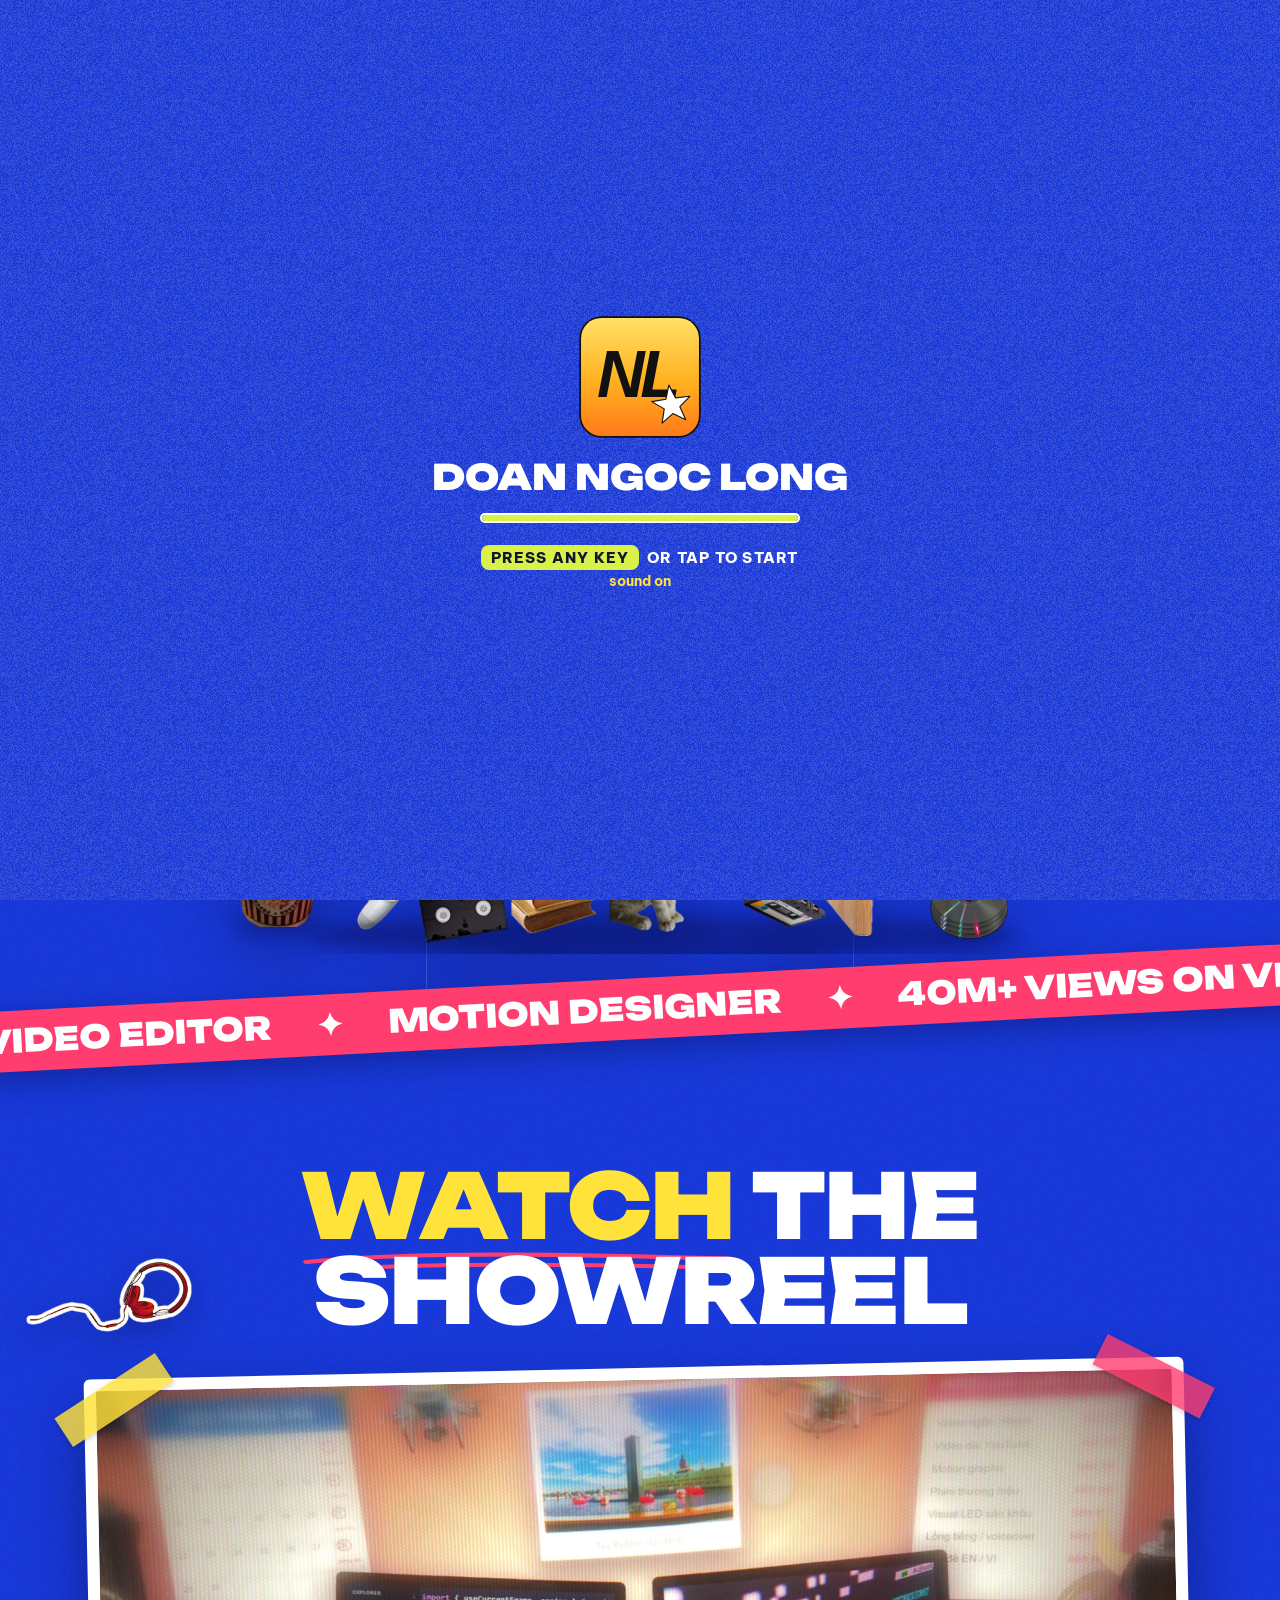
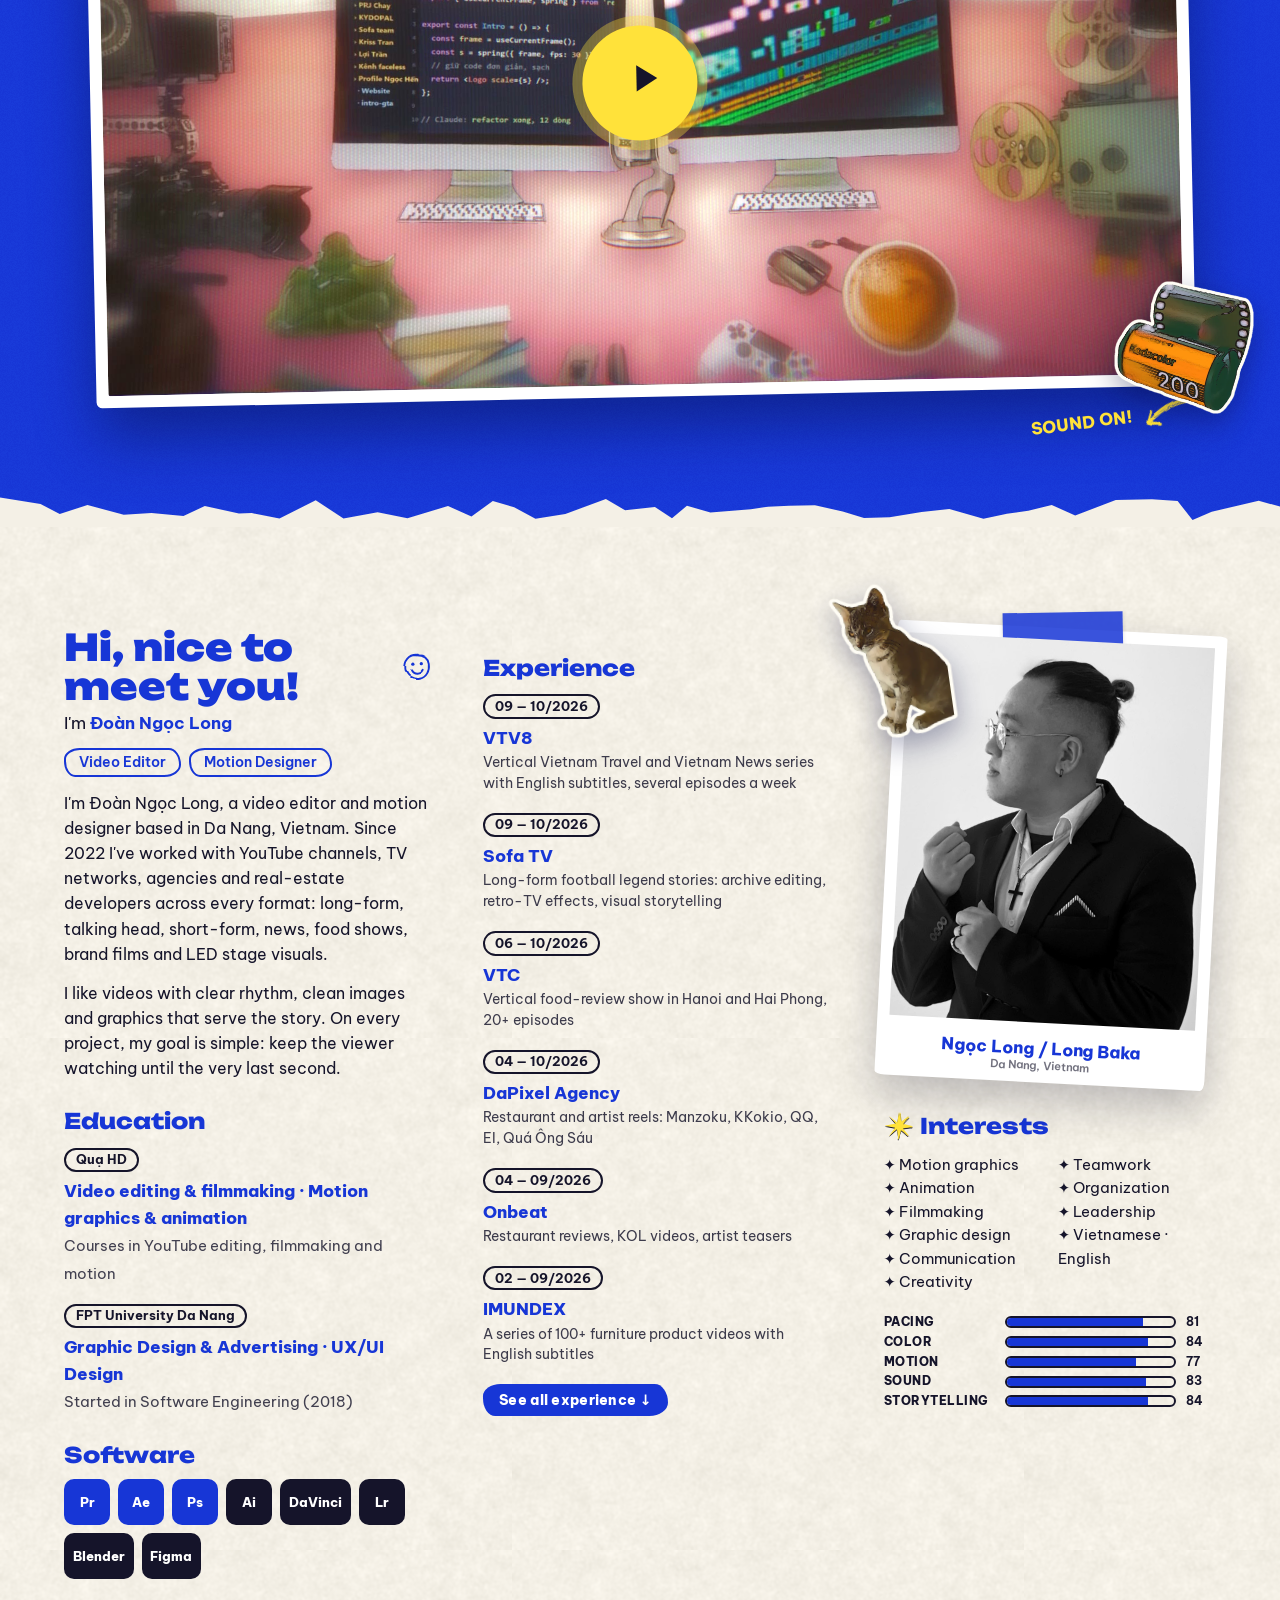
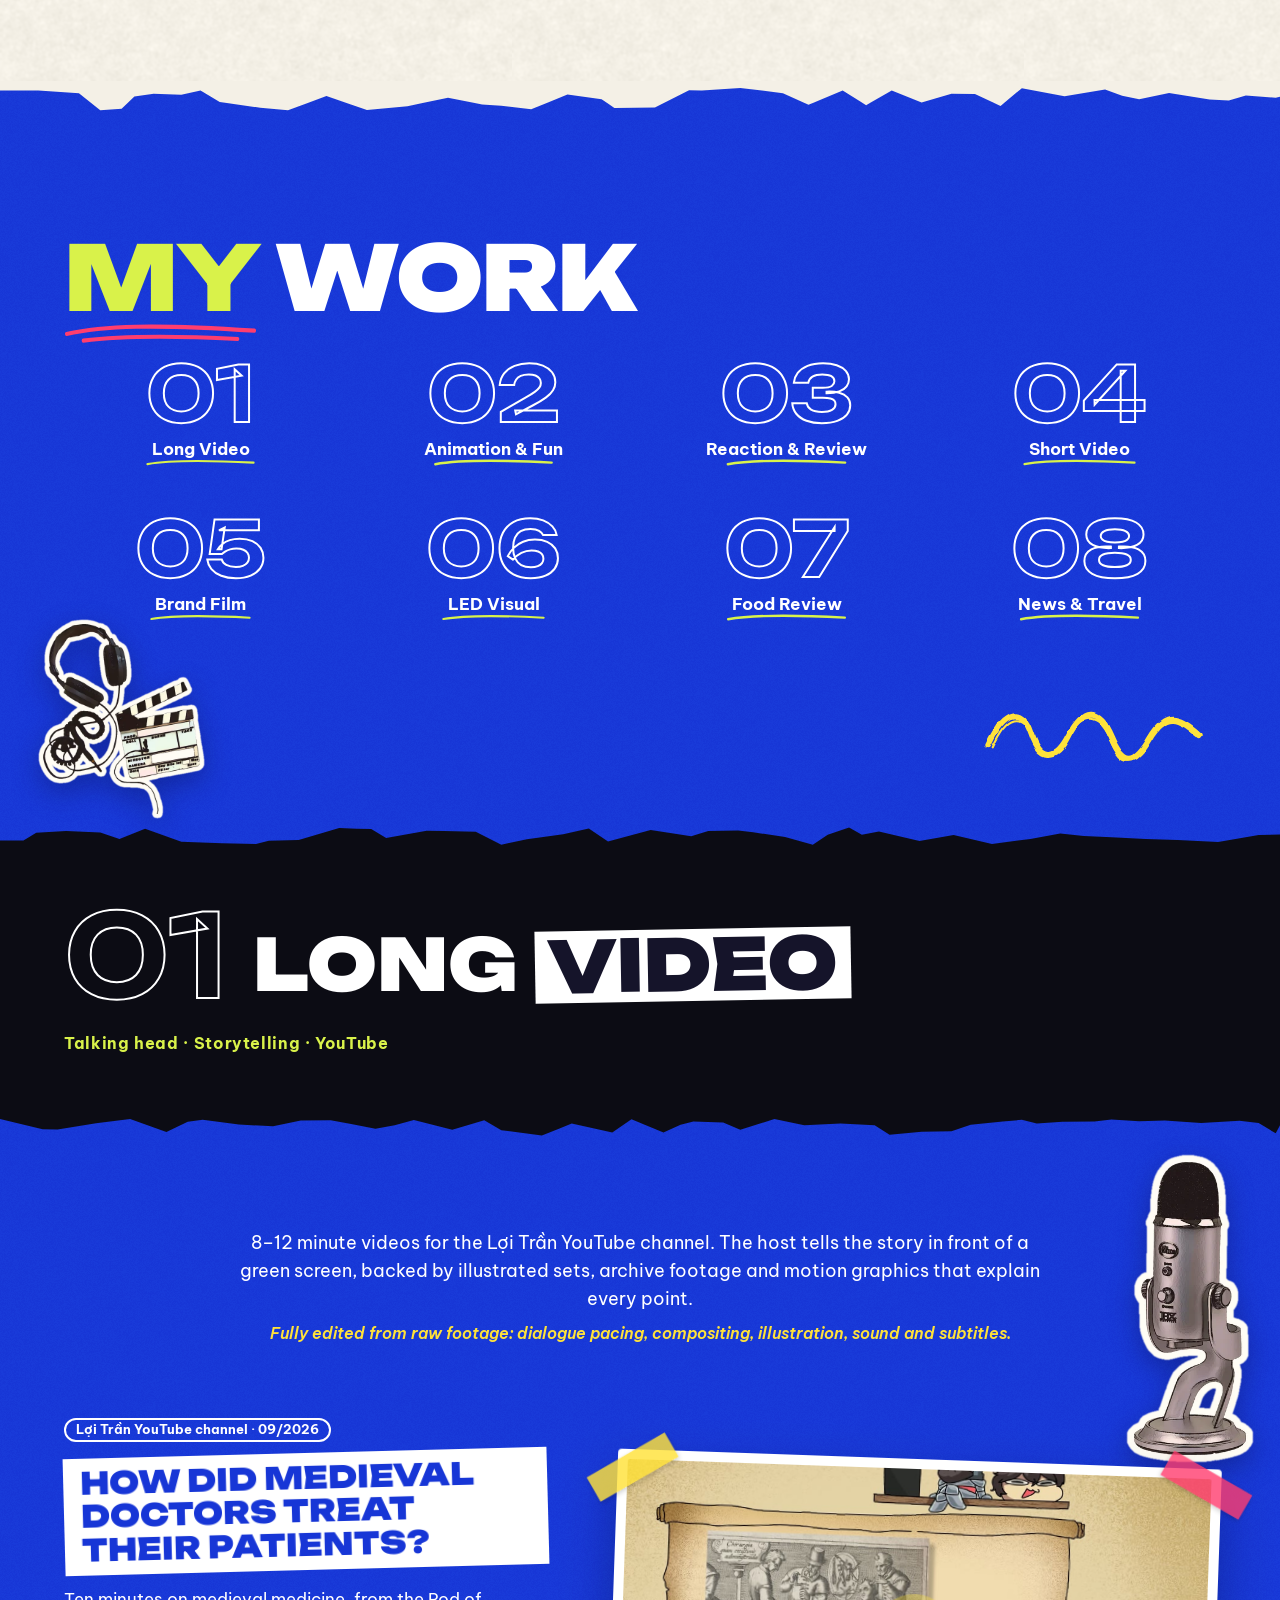
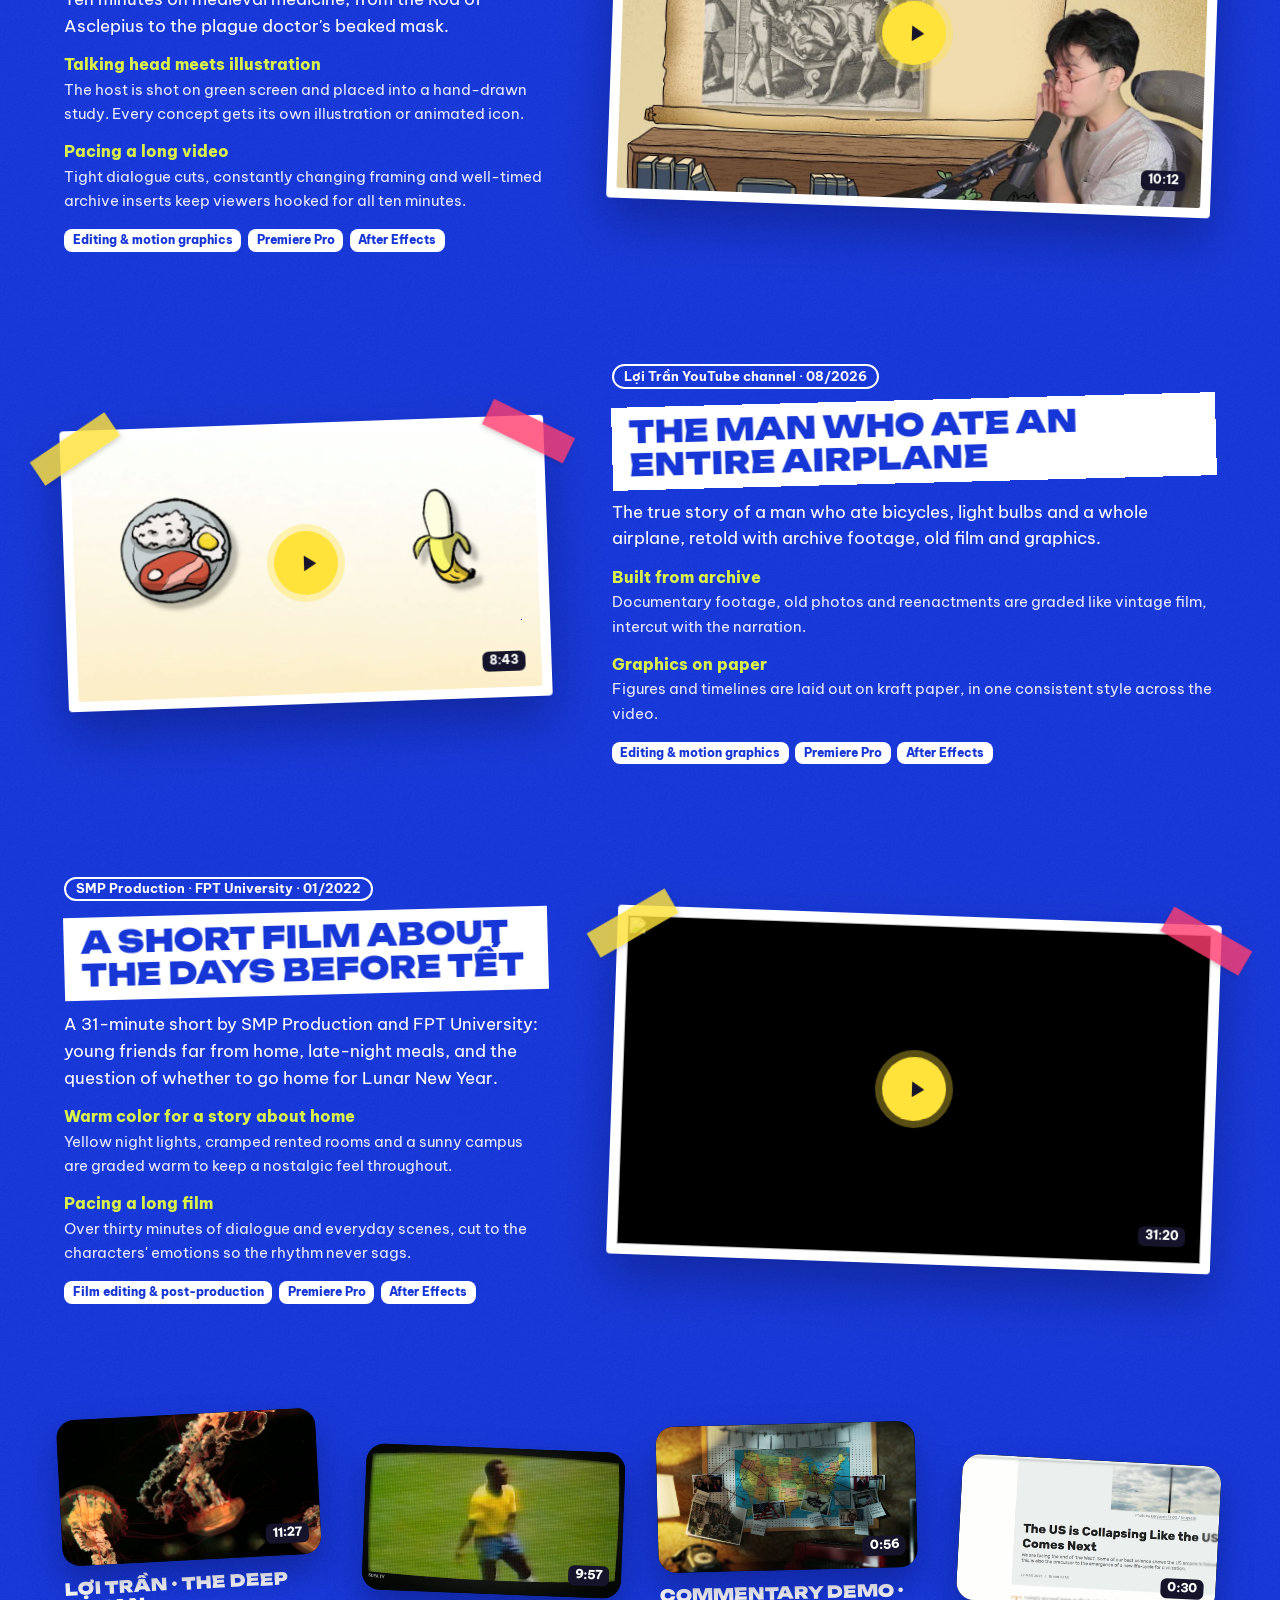
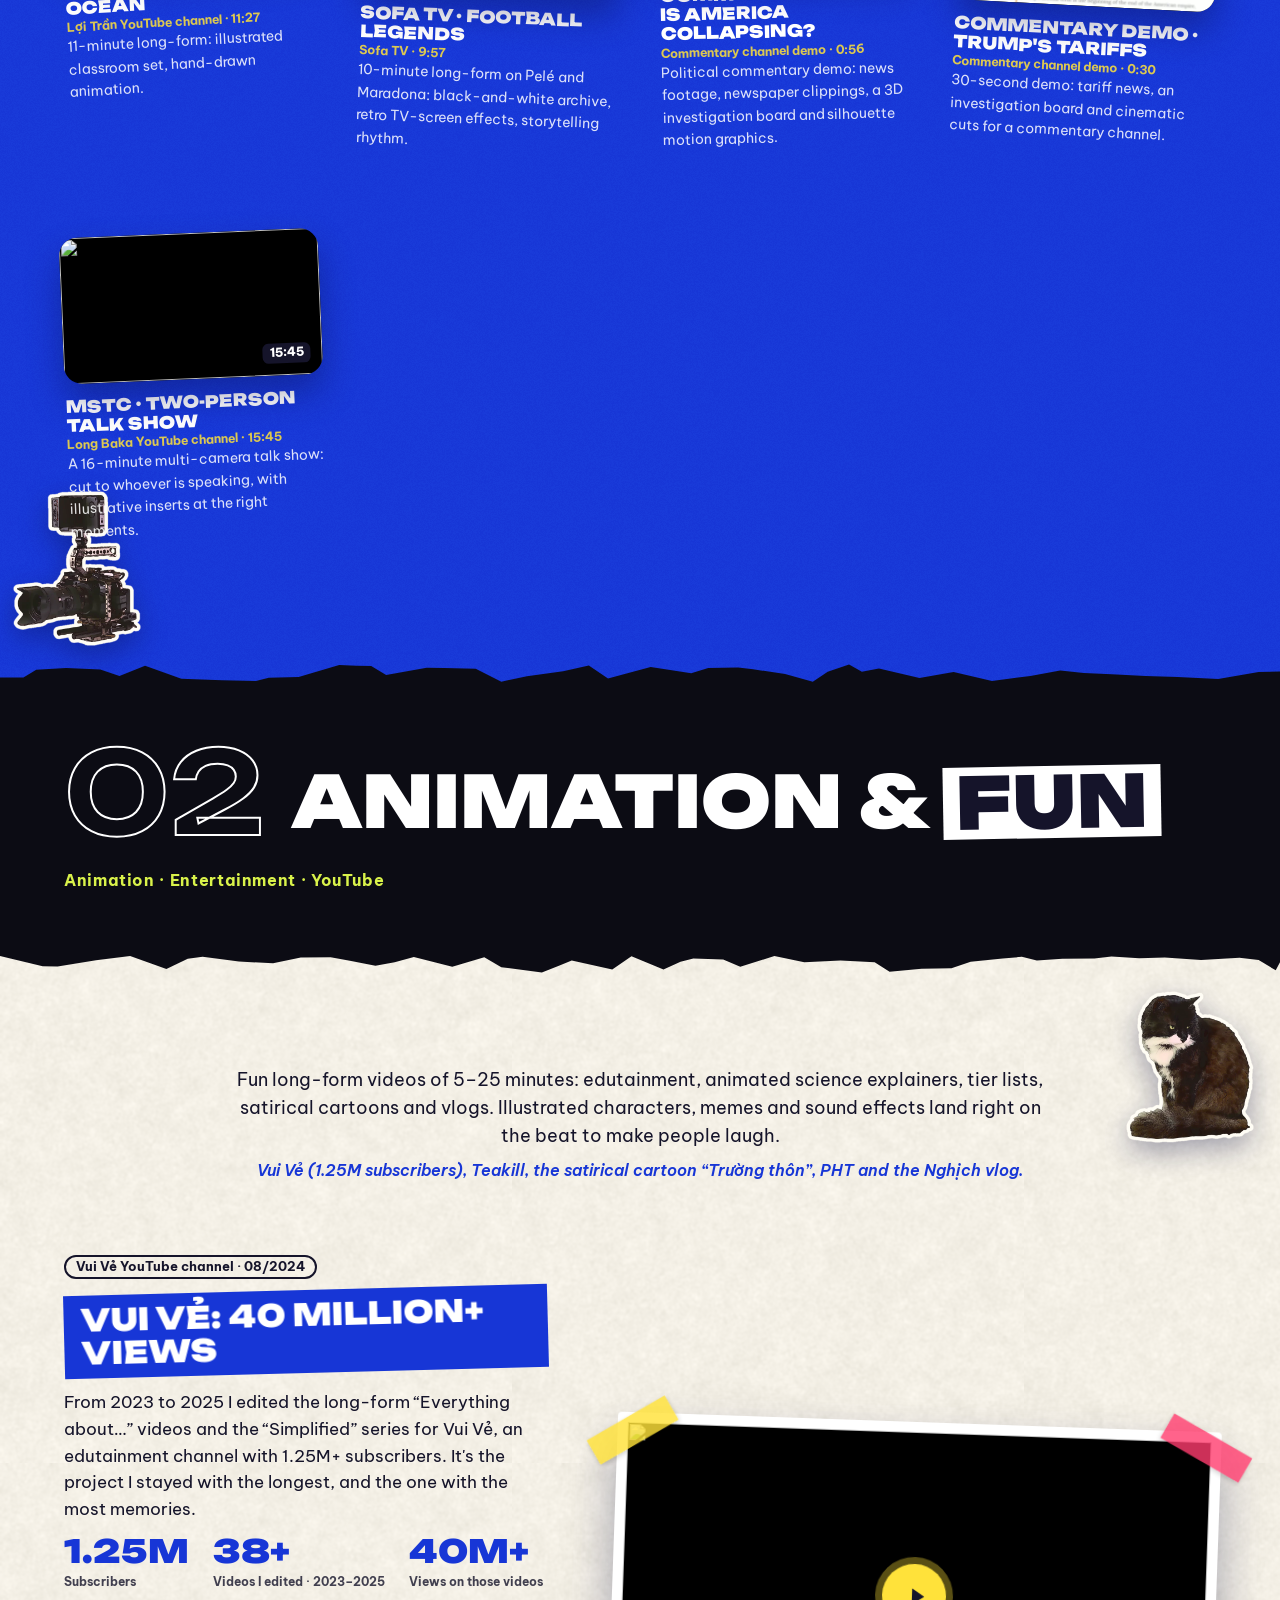
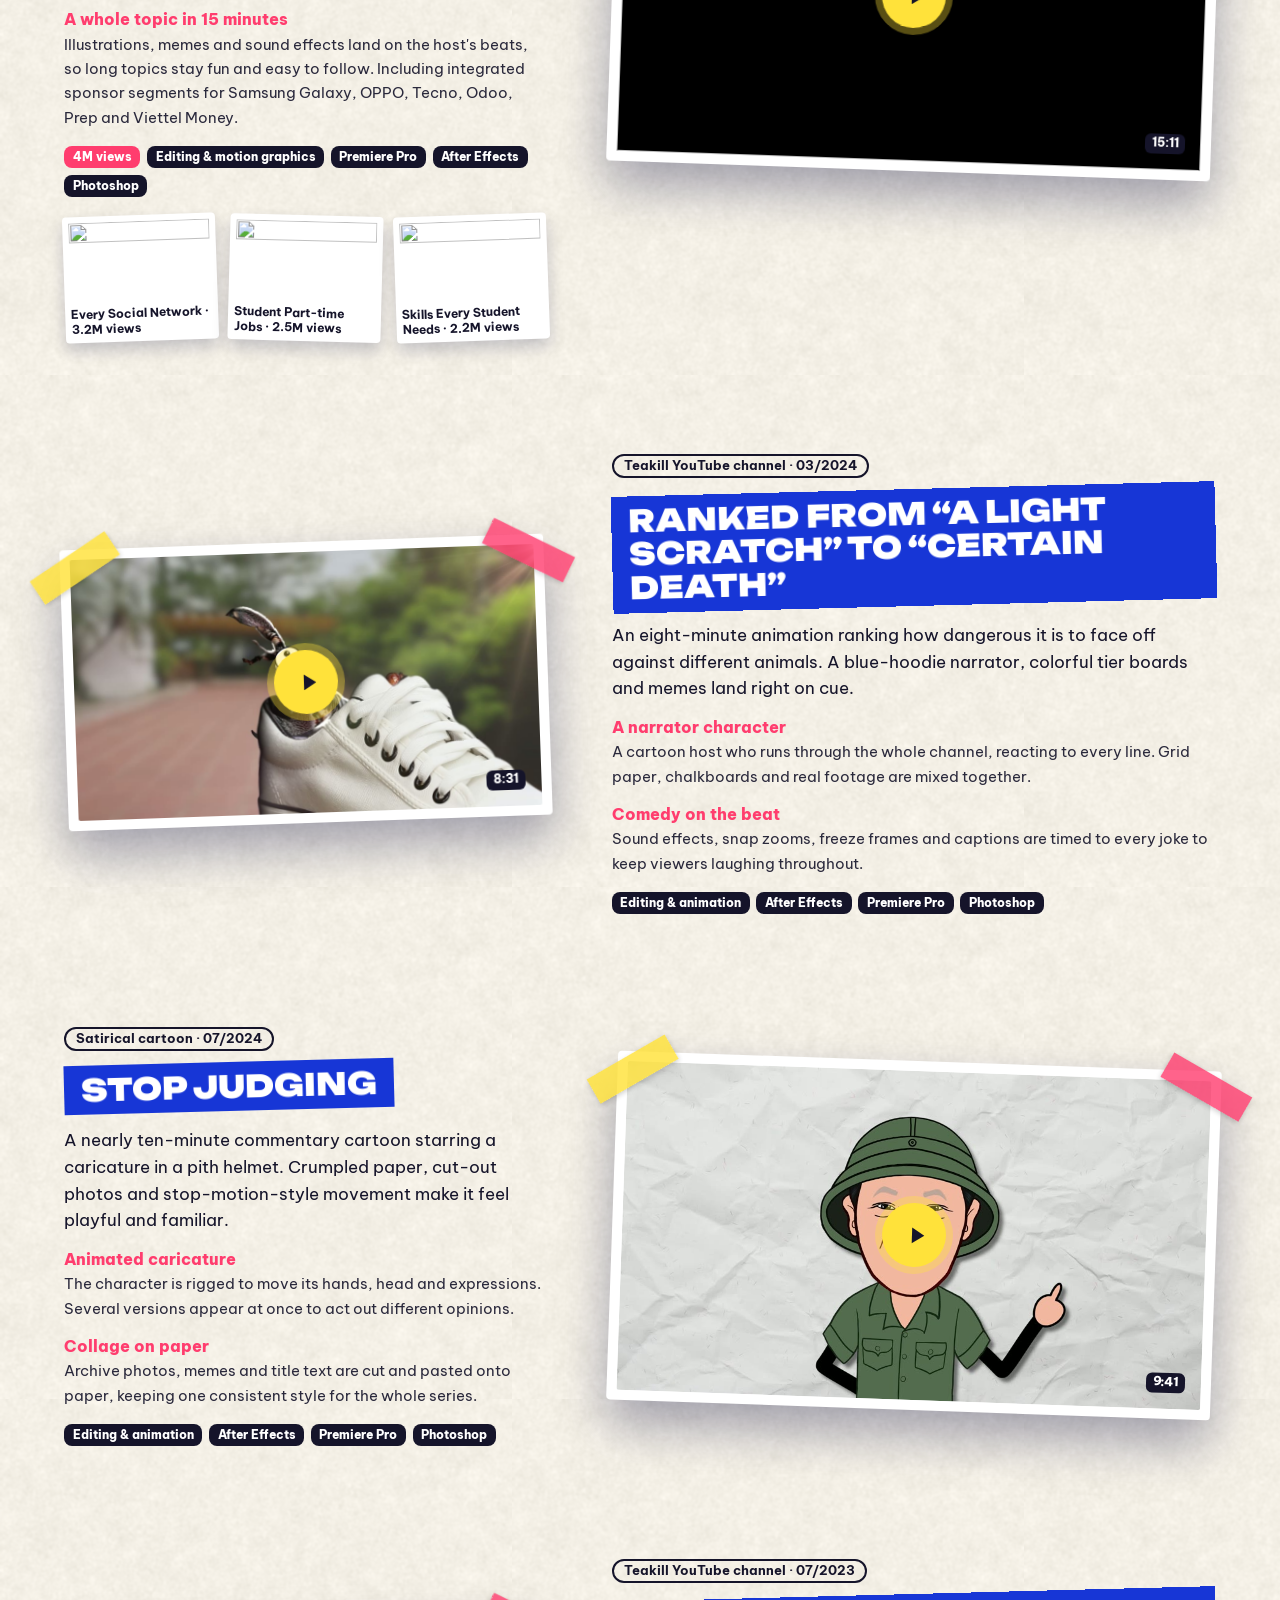
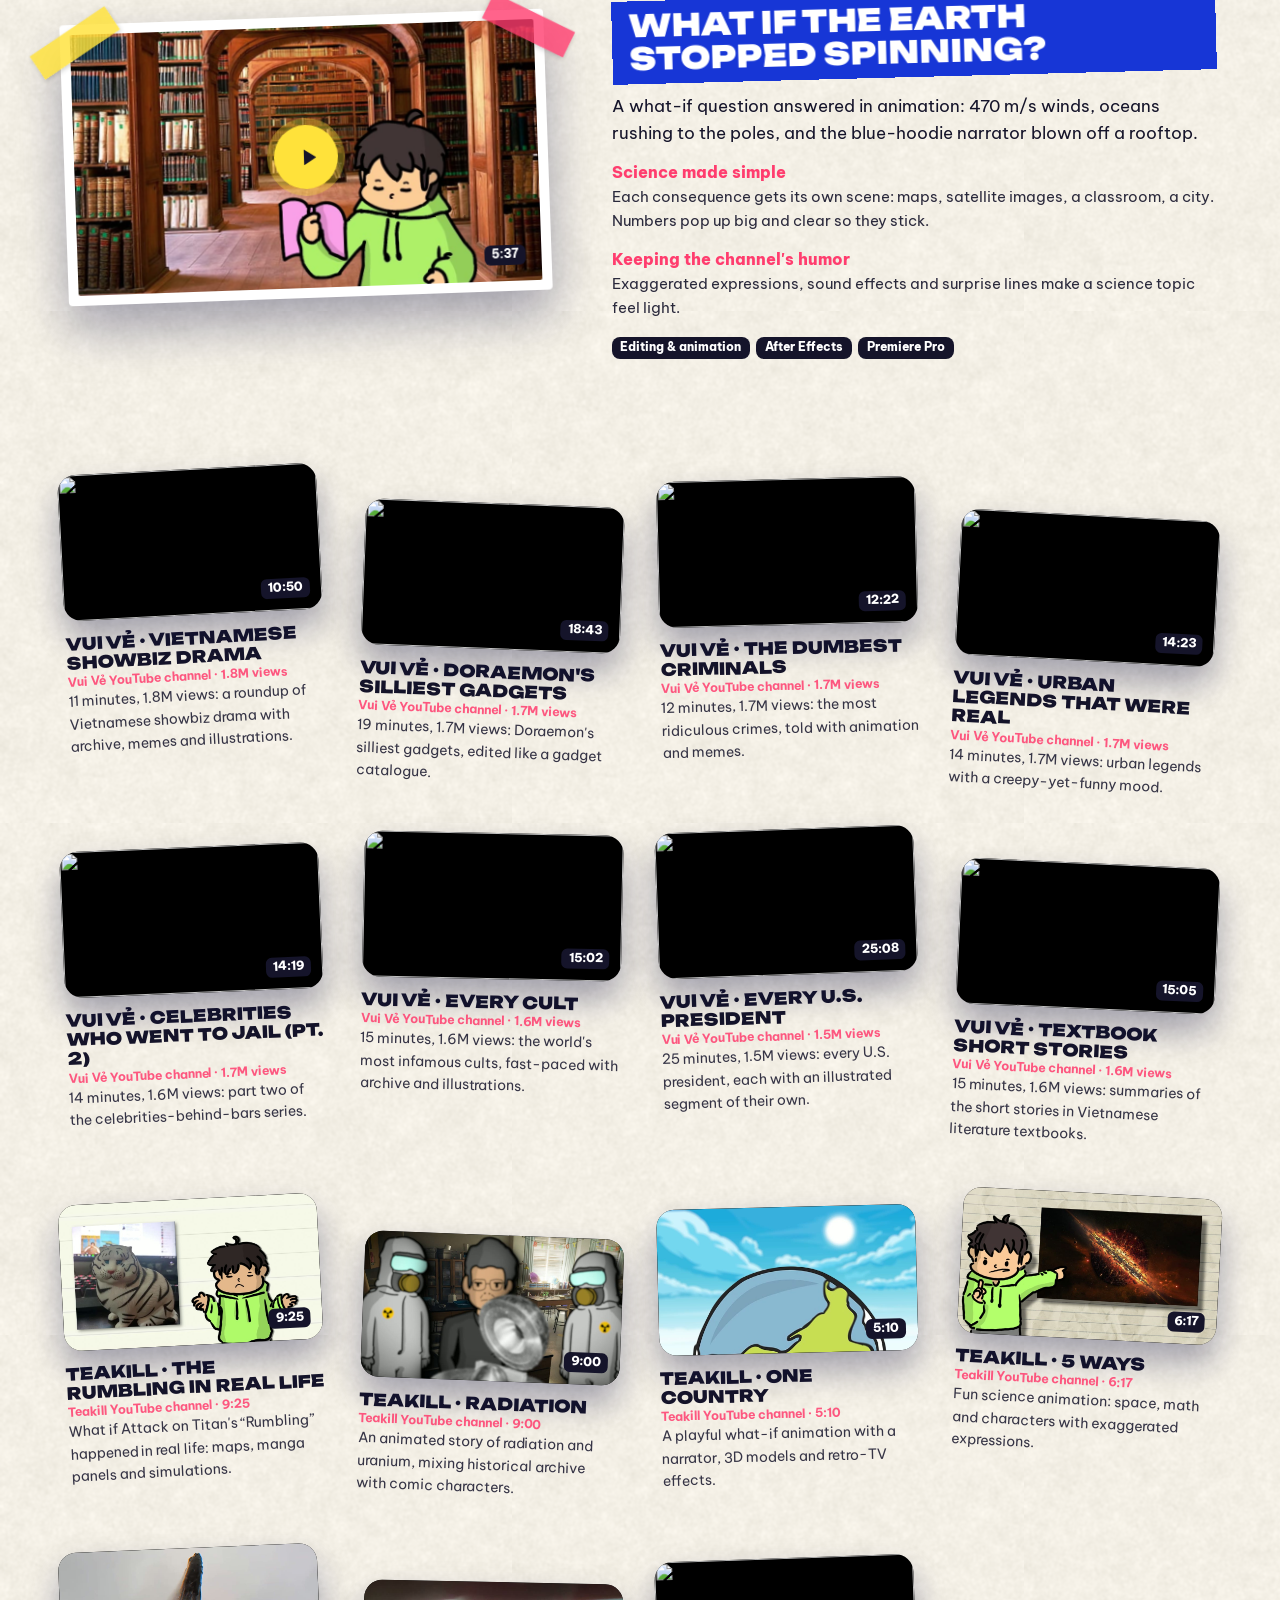
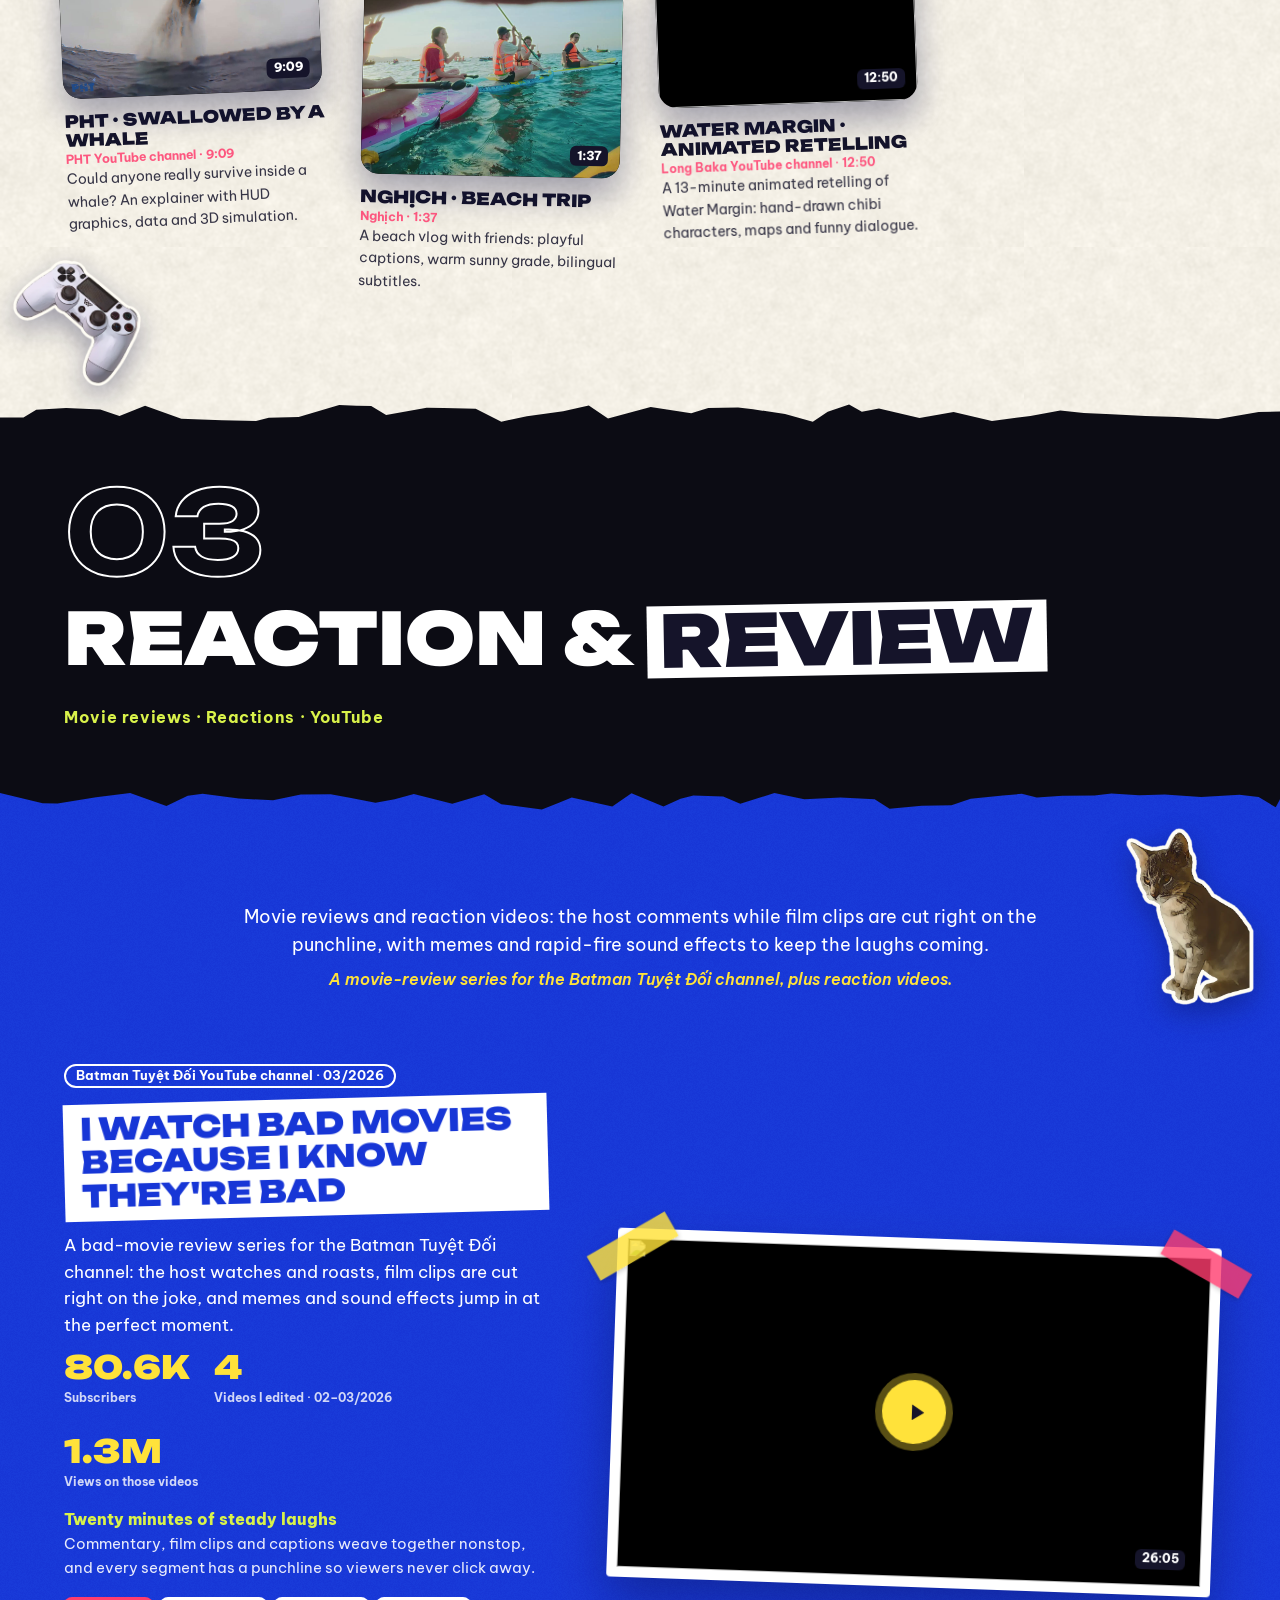
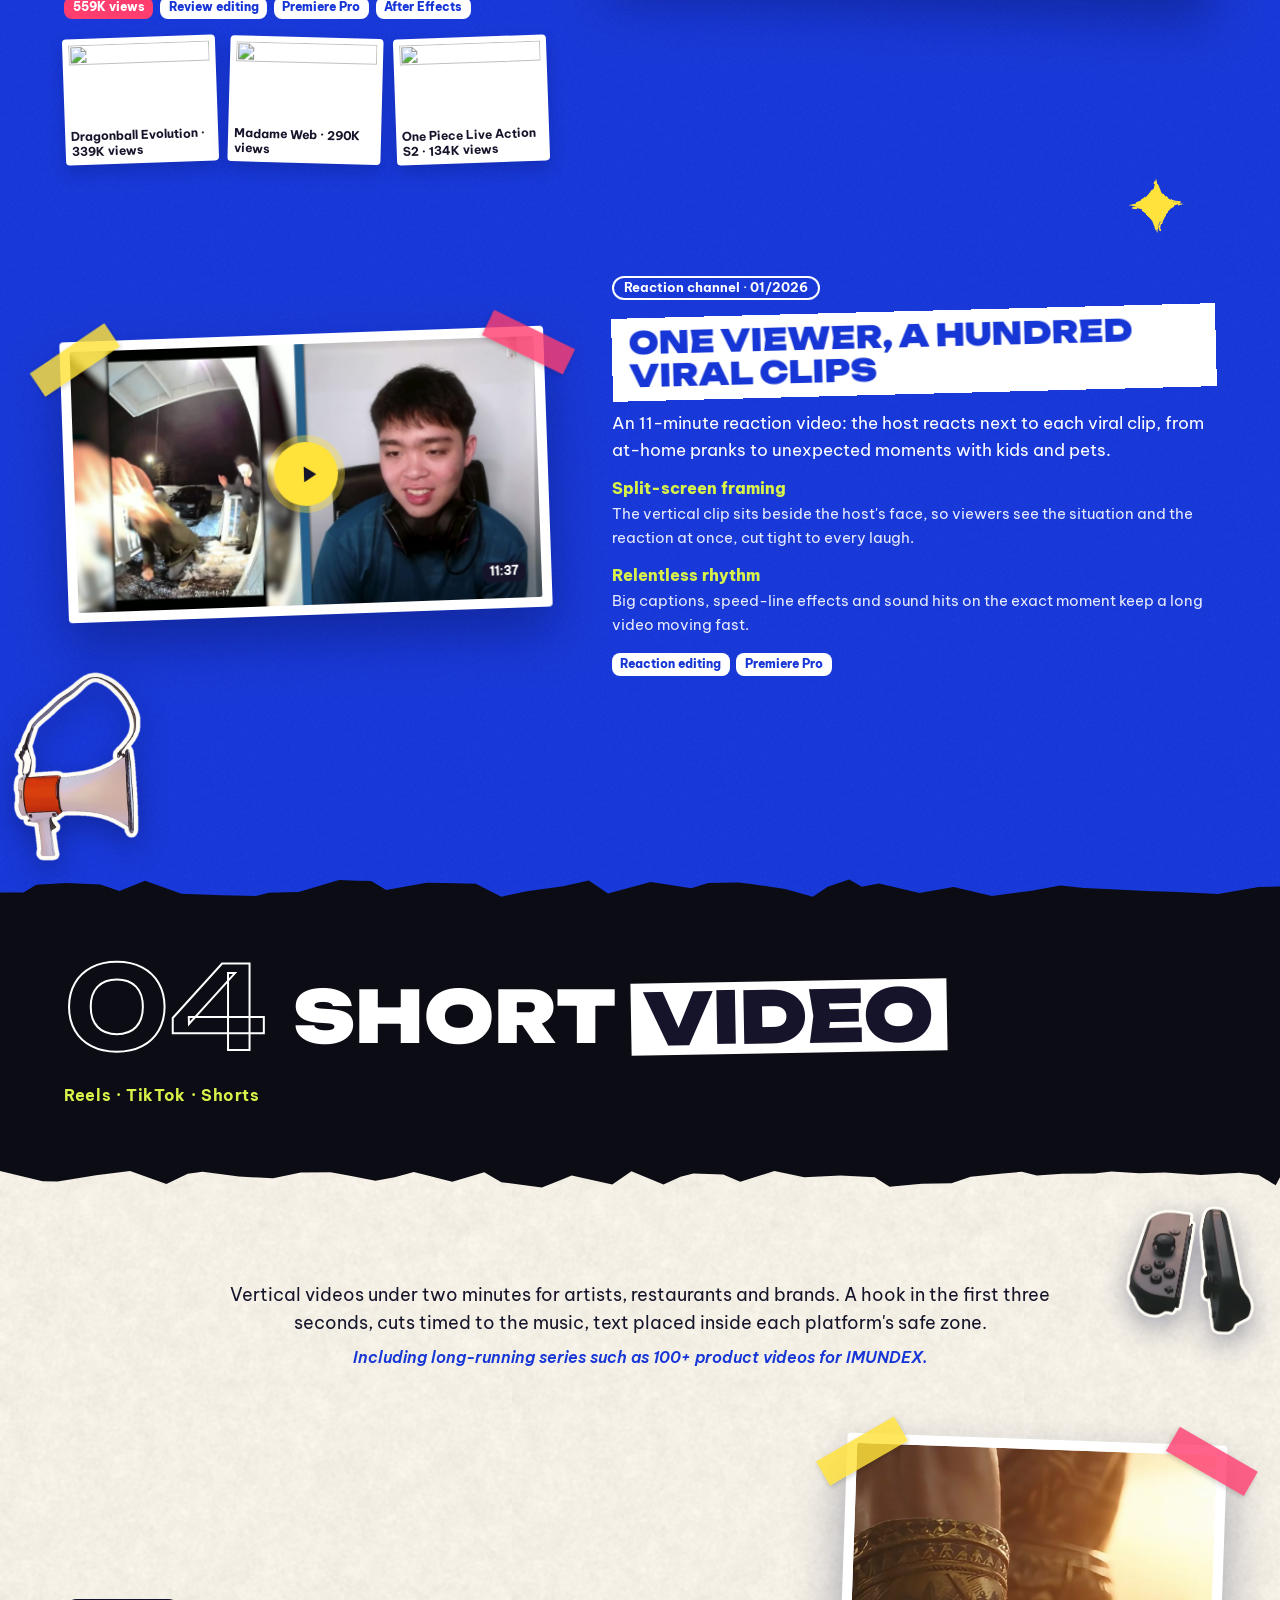
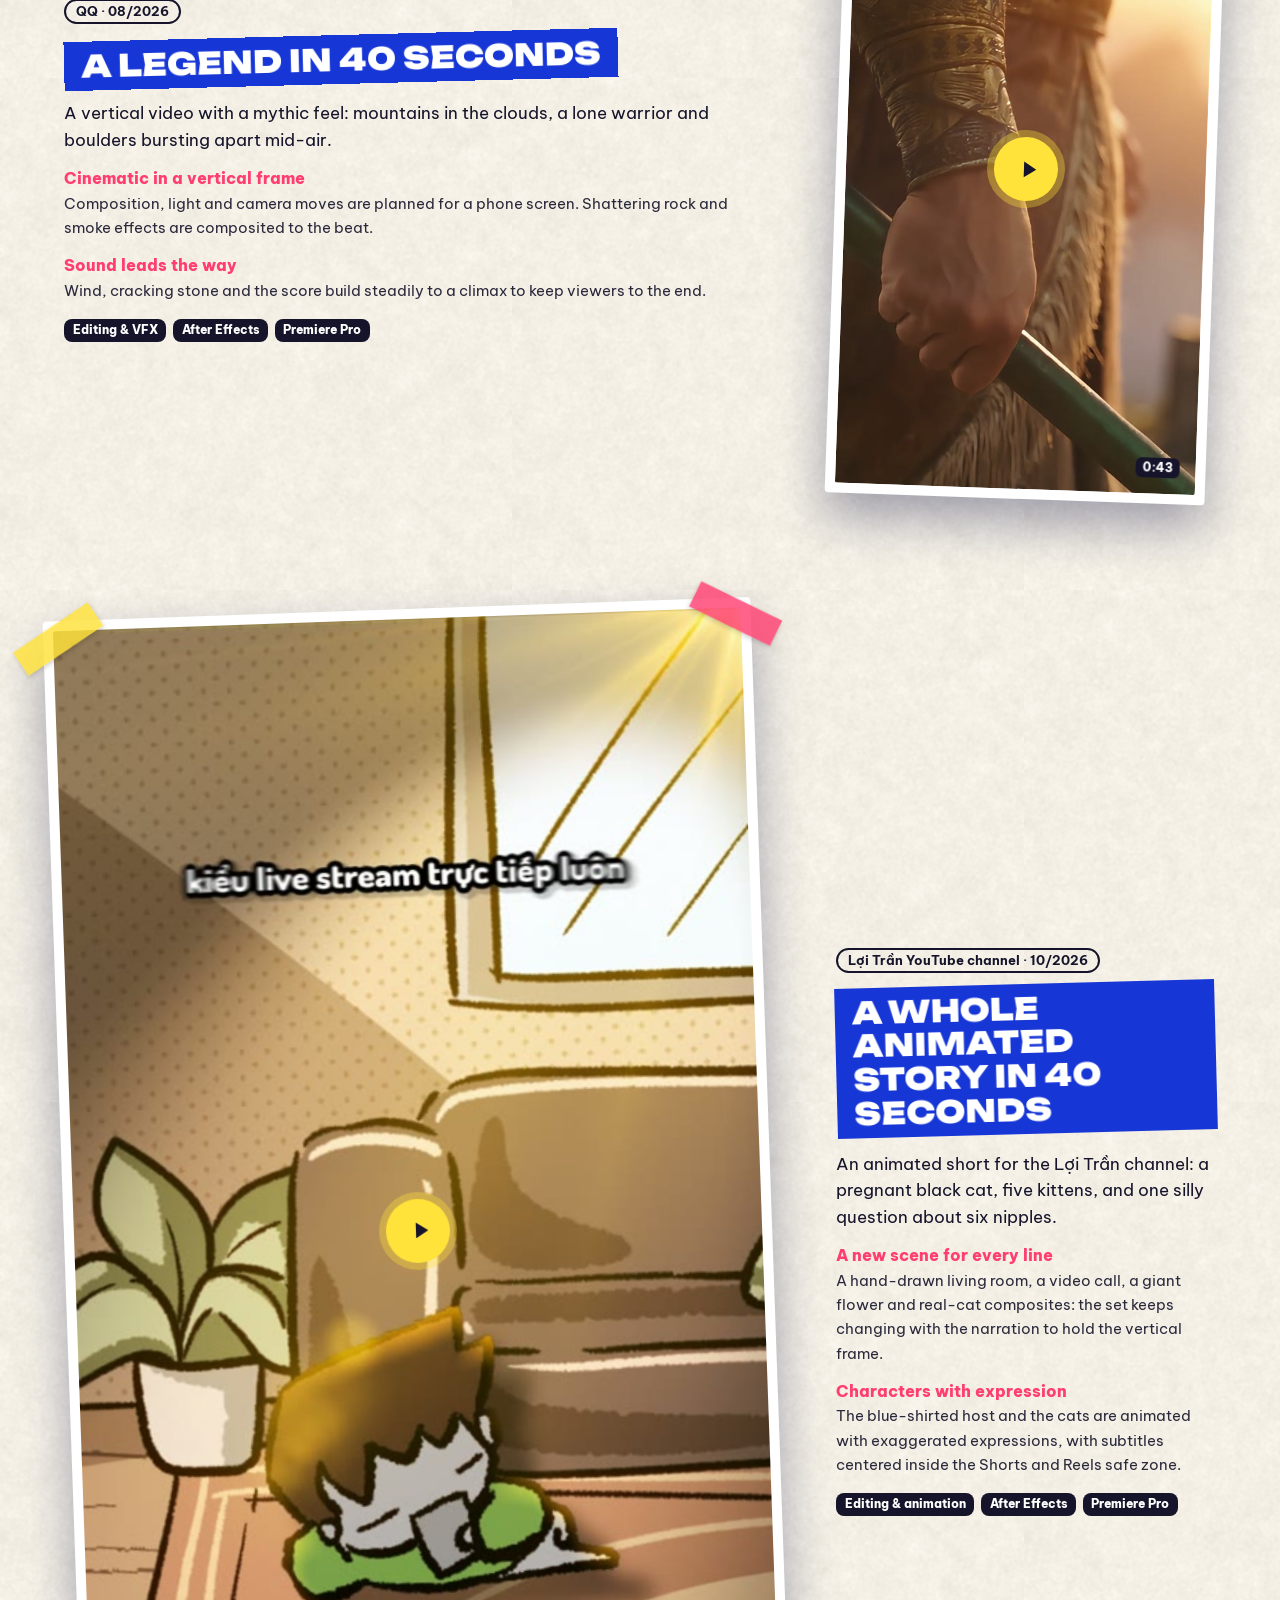
==== en/index.html @ 81f12ac7 "Thêm bản tiếng Anh /en/: intro kiểu GTA VI, bìa ảnh selfie ngồi sau bàn dựng, phong cách collage xan" ====
<!doctype html>
<html lang="en">
<head>
  <meta charset="utf-8">
  <meta name="viewport" content="width=device-width, initial-scale=1, viewport-fit=cover">
  <title>Doan Ngoc Long · Video Editor & Motion Designer</title>
  <meta name="description" content="Portfolio of Doan Ngoc Long, a video editor, motion designer and graphic designer in Da Nang, Vietnam. Long-form YouTube, animation, short-form, brand films and LED stage visuals.">
  <meta property="og:title" content="Doan Ngoc Long · Video Editor & Motion Designer">
  <meta property="og:description" content="Long-form, animation, short-form, brand films and LED stage visuals. 40M+ views on videos I edited.">
  <meta property="og:image" content="media/poster.jpg">
  <meta name="theme-color" content="#1736d6">
  <link rel="icon" href="data:image/svg+xml,%3Csvg xmlns='http://www.w3.org/2000/svg' viewBox='0 0 64 64'%3E%3Crect x='2' y='2' width='60' height='60' rx='12' fill='%23111'/%3E%3Crect x='4' y='4' width='56' height='56' rx='10' fill='%23ffb01f'/%3E%3Ctext x='30' y='43' font-family='Arial Black,Arial' font-weight='900' font-style='italic' font-size='30' fill='%23111' text-anchor='middle'%3ENL%3C/text%3E%3C/svg%3E">
  <link rel="preconnect" href="https://fonts.googleapis.com">
  <link rel="preconnect" href="https://fonts.gstatic.com" crossorigin>
  <link rel="stylesheet" href="https://fonts.googleapis.com/css2?family=Unbounded:wght@600;800;900&family=Be+Vietnam+Pro:wght@400;500;600;700;800&display=swap&subset=vietnamese">
  <link rel="stylesheet" href="css/gta.css?v=8">
</head>
<body>
  <svg width="0" height="0" style="position:absolute" aria-hidden="true">
    <defs>
      <linearGradient id="badgeFill" x1="0" y1="0" x2="0" y2="1"><stop offset="0" stop-color="#ffe066"/><stop offset=".55" stop-color="#ffb01f"/><stop offset="1" stop-color="#ff7a1a"/></linearGradient>
      <symbol id="badge" viewBox="0 0 300 300">
        <rect x="12" y="12" width="276" height="276" rx="50" fill="#111"/>
        <rect x="16" y="16" width="268" height="268" rx="46" fill="url(#badgeFill)"/>
        <text x="142" y="196" text-anchor="middle" font-family="Arial Black, Arial, sans-serif" font-weight="900" font-style="italic" font-size="150" letter-spacing="-10" fill="#111">NL</text>
        <path d="M0 -1 L.24 -.33 L.95 -.31 L.39 .13 L.59 .81 L0 .42 L-.59 .81 L-.39 .13 L-.95 -.31 L-.24 -.33Z" transform="translate(222 214) rotate(-8) scale(46)" fill="#fff" stroke="#111" stroke-width=".055" stroke-linejoin="round"/>
      </symbol>
      <!-- bộ lọc "vẽ tay": làm rung mép nét như bút dạ / giấy cắt tay -->
      <filter id="rough" x="-10%" y="-10%" width="120%" height="120%"><feTurbulence type="fractalNoise" baseFrequency=".045" numOctaves="2" seed="4"/><feDisplacementMap in="SourceGraphic" scale="6" xChannelSelector="R" yChannelSelector="G"/></filter>
      <filter id="grainy" x="0" y="0" width="100%" height="100%"><feTurbulence type="fractalNoise" baseFrequency=".85" numOctaves="2" seed="2" result="n"/><feColorMatrix in="n" type="matrix" values="0 0 0 0 0  0 0 0 0 0  0 0 0 0 0  2.4 0 0 0 -.55" result="m"/><feComposite in="SourceGraphic" in2="m" operator="in"/></filter>
      <filter id="rough-sm" x="-5%" y="-10%" width="110%" height="120%"><feTurbulence type="fractalNoise" baseFrequency=".06" numOctaves="2" seed="9"/><feDisplacementMap in="SourceGraphic" scale="3" xChannelSelector="R" yChannelSelector="G"/></filter>
      <!-- nét vẽ tay (doodle): mỗi nét đi 2 lần lệch nhau như vẽ bằng bút dạ -->
      <symbol id="d-burst" viewBox="-50 -50 100 100"><path d="M0-47 8-13 33-35 13-6 47 1 12 8 35 33 6 13-1 47-7 11-34 34-13 6-48-1-11-8-33-33-6-12Z" fill="currentColor"/><path d="M1-44 6-14 31-31 12-8 44 0 11 6 31 30 7 11 0 44" fill="none" stroke="currentColor" stroke-width="2.4" stroke-linejoin="round" transform="rotate(4)"/></symbol>
      <symbol id="d-star" viewBox="-50 -50 100 100"><path d="M0-46c5 25 19 41 46 46-26 5-41 19-46 46-5-27-20-41-46-46 27-5 41-21 46-46z" fill="currentColor"/><path d="M2-40c3 22 18 37 40 41-23 4-37 18-41 40-4-24-18-37-40-40 24-4 37-19 41-41z" fill="none" stroke="currentColor" stroke-width="2.5" stroke-linejoin="round" transform="rotate(-6)"/></symbol>
      <symbol id="d-crown" viewBox="0 0 120 72"><g fill="none" stroke="currentColor" stroke-linejoin="round" stroke-linecap="round"><path d="M7 60 18 15 39 45 57 6 77 43 99 13 111 59C80 63 40 64 7 60Z" stroke-width="5"/><path d="M10 57 20 19 40 47 59 10 75 47 97 17 108 63" stroke-width="2.2"/><path d="M14 67C46 70 80 69 110 66" stroke-width="3"/></g><circle cx="57" cy="4" r="4" fill="currentColor"/><circle cx="18" cy="12" r="3.4" fill="currentColor"/><circle cx="100" cy="10" r="3.4" fill="currentColor"/></symbol>
      <symbol id="d-squiggle" viewBox="0 0 200 60"><g fill="none" stroke="currentColor" stroke-linecap="round"><path d="M4 40C20 6 36 6 44 30s22 26 34 2 26-28 38 0 22 26 36 2 26-20 44-4" stroke-width="5.5"/><path d="M8 43C22 12 36 10 45 33s21 22 33 0 27-24 38 3 21 22 36-1 25-16 41-4" stroke-width="2"/></g></symbol>
      <symbol id="d-loop" viewBox="0 0 160 120"><g fill="none" stroke="currentColor" stroke-linecap="round"><path d="M6 100C40 98 60 70 52 46S20 24 30 50s50 44 80 24 44-60 44-70" stroke-width="4.5"/><path d="M10 104C44 100 63 72 55 48S24 28 34 52s48 40 78 20 42-56 43-66" stroke-width="1.8"/></g></symbol>
      <symbol id="d-arrow" viewBox="0 0 120 60"><g fill="none" stroke="currentColor" stroke-linecap="round" stroke-linejoin="round"><path d="M6 44C34 18 70 14 104 22M88 8l18 14-18 14" stroke-width="5"/><path d="M9 47C37 22 71 19 101 25M91 11l12 11-15 13" stroke-width="2"/></g></symbol>
      <symbol id="d-x" viewBox="-20 -20 40 40"><path d="M-14-14 14 14M14-14-14 14" stroke="currentColor" stroke-width="6" stroke-linecap="round"/><path d="M-12-16 16 11M15-11-11 16" stroke="currentColor" stroke-width="2" stroke-linecap="round"/></symbol>
      <symbol id="d-underline" viewBox="0 0 300 30"><path d="M4 18C60 8 140 6 296 14M30 26C90 20 170 20 270 24" fill="none" stroke="currentColor" stroke-width="5" stroke-linecap="round"/></symbol>
      <symbol id="d-circle" viewBox="0 0 200 100"><path d="M150 14C110 0 30 8 12 44s60 52 120 46 70-40 50-62-80-18-104-8" fill="none" stroke="currentColor" stroke-width="4" stroke-linecap="round"/></symbol>
      <symbol id="d-smile" viewBox="-30 -30 60 60"><path d="M2-26C-16-27-27-12-25 4S-8 28 6 25 27 8 25-6 12-26-4-25" fill="none" stroke="currentColor" stroke-width="4" stroke-linecap="round"/><circle cx="-9" cy="-6" r="3.5" fill="currentColor"/><circle cx="9" cy="-7" r="3.5" fill="currentColor"/><path d="M-13 7c5 10 19 10 25-1" fill="none" stroke="currentColor" stroke-width="4" stroke-linecap="round"/></symbol>
    </defs>
  </svg>

  <header class="top" id="top">
    <a class="top-logo" href="#home" aria-label="Home"><svg><use href="#badge"/></svg></a>
    <nav class="top-links" aria-label="Sections">
      <a href="#reel">Reel</a><a href="#about">About</a><a href="#index">Work</a><a href="#career">Career</a>
    </nav>
    <div class="top-right">
      <a class="lang" href="../" title="Phiên bản tiếng Việt">VI</a>
      <a class="pill lime small" href="#contact">Hire me</a>
    </div>
  </header>

  <main id="home">
    <!-- BÌA: sticker chân dung + PORT★FOLIO (kiểu bìa collage) -->
    <!-- BÌA: cảnh ghép "đầu to" sau bàn dựng, lưới mảnh, dải màu hạt, sticker bong bóng chữ -->
    <section class="cover blue">
      <span class="cross" style="left:33.33%;top:38%"></span><span class="cross" style="left:66.66%;top:38%"></span>
      <span class="cross" style="left:33.33%;top:72%"></span><span class="cross" style="left:66.66%;top:72%"></span>
      <svg class="swoosh sw1" viewBox="0 0 400 400" aria-hidden="true"><defs><linearGradient id="gMint" x1="0" y1="0" x2="1" y2="1"><stop offset="0" stop-color="#fff7c2"/><stop offset="1" stop-color="#9df0c4"/></linearGradient></defs><path d="M330-20C300 160 180 300-20 360" fill="none" stroke="url(#gMint)" stroke-width="46" stroke-linecap="round"/></svg>
      <svg class="swoosh sw2" viewBox="0 0 700 300" aria-hidden="true"><defs><linearGradient id="gHot" x1="0" y1="0" x2="1" y2="0"><stop offset="0" stop-color="#ff3d6e" stop-opacity="0"/><stop offset=".35" stop-color="#ff5d8f"/><stop offset="1" stop-color="#ff8a3d"/></linearGradient></defs><path d="M10 270C120 250 200 200 250 140S330 60 280 70 230 160 330 150 520 70 700 80" fill="none" stroke="url(#gHot)" stroke-width="54" stroke-linecap="round"/></svg>
      <div class="cover-head">
        <h1 class="mega" aria-label="Portfolio">Port<i class="burst"><svg><use href="#d-burst"/></svg></i>folio</h1>
        <p class="cover-sub">Doan Ngoc Long · video editor &amp; motion designer, Da Nang</p>
        <a class="cta" href="#index">See my work <span>↓</span></a>
        <i class="px" style="left:-22%;top:62%"></i><i class="px" style="left:-12%;top:78%;width:60px"></i><i class="px" style="left:48%;top:96%;width:110px"></i><i class="px" style="left:88%;top:84%;width:70px"></i>
      </div>
      <div class="cover-scene">
        <img class="scene" src="media/hero-scene.webp" alt="Doan Ngoc Long with a giant head at an editing desk: mic, laptop, cats, tapes and popcorn">
        <svg class="dd sweat" viewBox="0 0 40 60" aria-hidden="true"><path d="M20 4C14 22 6 32 6 42a14 14 0 0 0 28 0C34 32 26 22 20 4Z" fill="#bfe8ff" stroke="#15142a" stroke-width="3"/></svg>
      </div>
      <span class="bubble b1">Deadline<br>tonight?!</span>
      <span class="bubble b2 vert">One more<br>revision</span>
      <span class="bubble b3">Rendering… 99%</span>
      <span class="bubble b4">40M+ views!</span>
      <span class="bubble b5">No sleep<br>just cuts</span>
      <img class="sticker float f1" src="media/stickers/coffee.webp" alt="">
      <img class="sticker float f2" src="media/stickers/kodak.webp" alt="">
      <img class="sticker float f3" src="media/stickers/clapHP.webp" alt="">
      <img class="sticker float f9" src="media/stickers/coffee.webp" alt="">
    </section>

    <div class="ribbon r-pink" aria-hidden="true"><div class="ribbon-track" data-text="Video editor ✦ Motion designer ✦ 40M+ views on videos I edited ✦ Da Nang, Vietnam ✦"></div></div>

    <!-- SHOWREEL -->
    <section class="reel blue" id="reel">
      <h2 class="wide-h"><span class="hl">Watch</span> the showreel</h2>
      <div class="reel-frame">
        <span class="clip c-l"></span><span class="clip c-r"></span>
        <img src="media/poster.jpg" alt="">
        <button class="play-big" id="reelPlay" aria-label="Play showreel"><svg viewBox="0 0 24 24"><path d="M8 5v14l11-7z"/></svg></button>
        <span class="reel-note">sound on!<svg><use href="#d-arrow"/></svg></span>
      </div>
      <img class="sticker float f4" src="media/stickers/hpR.webp" alt="">
      <img class="sticker float f5" src="media/stickers/kodak.webp" alt="">
    </section>

    <!-- GIỚI THIỆU: tấm giấy -->
    <section class="paper torn" id="about">
      <div class="about-grid">
        <div class="about-col">
          <h2 class="hand-h">Hi, nice to meet you!<svg class="dd smile"><use href="#d-smile"/></svg></h2>
          <p class="hi">I'm <b>Đoàn Ngọc Long</b></p>
          <div class="tags ink"><span>Video Editor</span><span>Motion Designer</span></div>
          <div id="bio"></div>
          <h3 class="ink-h">Education</h3>
          <ul class="edu" id="edu"></ul>
          <h3 class="ink-h">Software</h3>
          <div class="soft" id="soft"></div>
        </div>
        <div class="about-col">
          <h3 class="ink-h">Experience</h3>
          <ol class="exp" id="exp"></ol>
          <button class="pill ink-pill small" id="expMore">See all experience ↓</button>
        </div>
        <div class="about-col photo-col">
          <figure class="polaroid">
            <span class="tape"></span>
            <img src="../assets/img/portrait.jpg" alt="Doan Ngoc Long">
            <figcaption>Ngọc Long / Long Baka<small>Da Nang, Vietnam</small></figcaption>
          </figure>
          <img class="sticker cat-sit" src="media/stickers/cat2.webp" alt="">
          <h3 class="ink-h"><svg class="dd burst-sm"><use href="#d-burst"/></svg>Interests</h3>
          <ul class="interests" id="interests"></ul>
          <div class="stats" id="stats"></div>
        </div>
      </div>
    </section>

    <!-- MỤC LỤC -->
    <section class="index blue" id="index">
      <h2 class="wide-h"><span class="hl lime">My</span> work</h2>
      <div class="index-grid" id="indexGrid"></div>
      <svg class="dd squiggle s2"><use href="#d-squiggle"/></svg>
      <img class="sticker float f6" src="media/stickers/clapHP.webp" alt="">
    </section>

    <div id="depts"></div>

    <!-- NGHỀ NGHIỆP -->
    <section class="career blue" id="career">
      <h2 class="wide-h">Career <span class="hl pink">log</span></h2>
      <div class="career-board" id="careerBoard"></div>
      <h3 class="wide-h small">Clients &amp; channels</h3>
      <div class="clients" id="clients"></div>
    </section>

    <div class="ribbon r-lime" aria-hidden="true"><div class="ribbon-track" data-text="Digital visuals for loud people ✦ Let's make something ✦"></div></div>

    <!-- LIÊN HỆ -->
    <section class="contact blue" id="contact">
      <svg class="contact-badge" aria-hidden="true"><use href="#badge"/></svg>
      <h2 class="mega small">Let's make<br><span>something</span></h2>
      <p>Available for freelance and full-time editing, motion and design work.</p>
      <div class="contact-links" id="contactLinks"></div>
      <img class="sticker float f7" src="media/stickers/cat.webp" alt="">
      <img class="sticker float f8" src="media/stickers/coffee.webp" alt="">
      <svg class="dd star st2"><use href="#d-star"/></svg>
      <svg class="dd loop l2"><use href="#d-loop"/></svg>
    </section>
  </main>

  <footer class="foot">
    <p>© 2026 Doan Ngoc Long · <a href="../">Tiếng Việt</a></p>
    <p class="fine">Intro inspired by Grand Theft Auto VI marketing art; a fan-made tribute, not affiliated with Rockstar Games. Stock objects from Pexels &amp; Pixabay.</p>
  </footer>

  <!-- TRÌNH PHÁT -->
  <div class="modal" id="modal" role="dialog" aria-modal="true" aria-labelledby="modalTitle" hidden>
    <div class="modal-inner">
      <button class="close-btn" id="modalClose" aria-label="Close">✕</button>
      <div class="modal-frame"><video id="modalVideo" controls playsinline preload="metadata"></video><iframe id="modalYt" title="YouTube player" allow="autoplay; encrypted-media; picture-in-picture; fullscreen" allowfullscreen></iframe></div>
      <div class="modal-info">
        <h3 id="modalTitle"></h3>
        <p id="modalMeta"></p>
        <a class="pill lime small" id="modalFull" href="#" target="_blank" rel="noopener" hidden>Watch the full version ↗</a>
      </div>
    </div>
  </div>

  <script src="js/data-en.js?v=8"></script>
  <script src="../js/excerpts.js"></script>
  <script src="js/intro.js?v=8"></script>
  <script src="js/site.js?v=8"></script>
</body>
</html>
---- en/css/gta.css ----
/* Doan Ngoc Long — English portfolio
   Collage / scrapbook (torn paper, white-outline stickers, hand-drawn doodles) on electric blue,
   wide black display type + loud ribbons, with a GTA VI-style intro. */
:root {
  --blue: #1736d6;
  --blue-deep: #0d1f8c;
  --ink: #15142a;
  --paper: #f4f0e6;
  --lime: #d9f24a;
  --yellow: #ffe23a;
  --pink: #ff3d6e;
  --peach: #ffb38a;
  --lilac: #b8a8ff;
  --wide: "Unbounded", "Arial Black", sans-serif;
  --body: "Be Vietnam Pro", "Segoe UI", system-ui, sans-serif;
  --hand: "Caveat", "Comic Sans MS", cursive;
  --tear-top: none; --tear-bot: none;   /* site.js vẽ mép giấy xé */
}
* { box-sizing: border-box; }
[hidden] { display: none !important; }
html { scroll-behavior: smooth; scroll-padding-top: 70px; }
body { margin: 0; background: var(--blue); color: #fff; font: 400 17px/1.6 var(--body); -webkit-font-smoothing: antialiased; overflow-x: hidden; }
img, video { display: block; max-width: 100%; }
a { color: inherit; }
button { font: inherit; color: inherit; cursor: pointer; }
:focus-visible { outline: 3px solid var(--yellow); outline-offset: 3px; }

/* ---------- nền xanh có vân hạt / tấm giấy ---------- */
.blue { position: relative; background: var(--blue); }
.blue::after { content: ""; position: absolute; inset: 0; background: url("../media/tex/grain.png"); opacity: .55; pointer-events: none; mix-blend-mode: overlay; }
.paper { position: relative; background: var(--paper) url("../media/tex/paper.png"); color: var(--ink); z-index: 2; }
.torn::before, .torn::after { content: ""; position: absolute; left: 0; right: 0; height: 34px; background: var(--tear-top) center / 100% 100% no-repeat; z-index: 3; pointer-events: none; }
.torn::before { top: -33px; }
.torn::after { bottom: -33px; background-image: var(--tear-bot); }

/* ---------- chữ ---------- */
.mega { margin: 0; font: 900 clamp(4rem, 13vw, 12rem)/.84 var(--wide); text-transform: uppercase; letter-spacing: -.02em; }
.mega span { display: block; white-space: nowrap; }
.mega.small { font-size: clamp(2.6rem, 8vw, 6.5rem); }
.wide-h { position: relative; z-index: 2; margin: 0 0 2.2rem; font: 900 clamp(2.4rem, 7vw, 5.6rem)/.95 var(--wide); text-transform: uppercase; letter-spacing: -.02em; }
.wide-h.small { font-size: clamp(1.6rem, 4vw, 2.8rem); margin-top: 4rem; }
.hl { color: var(--yellow); } .hl.lime { color: var(--lime); } .hl.pink { color: var(--pink); }
.hand-h { margin: 0 0 .3rem; font: 900 clamp(1.7rem, 3vw, 2.3rem)/1.05 var(--wide); color: var(--blue); display: flex; align-items: center; gap: .4rem; }
.ink-h { margin: 1.8rem 0 .7rem; font: 800 1.35rem/1.1 var(--wide); color: var(--blue); display: flex; align-items: center; gap: .4rem; }

/* ---------- pill / tag ---------- */
.pill { display: inline-flex; align-items: center; gap: .4em; padding: .8em 1.5em; border-radius: 999px; border: 0; text-decoration: none; font: 800 1rem/1 var(--body); letter-spacing: .02em; transition: transform .2s; }
.pill:hover { transform: translateY(-2px) rotate(-1.5deg); }
.pill.small { padding: .6em 1.15em; font-size: .9rem; }
.pill.lime { background: var(--lime); color: var(--ink); }
.pill.pink { background: var(--pink); color: #fff; }
.pill.white { background: #fff; color: var(--blue); }
.pill.ink-pill { background: var(--blue); color: #fff; }
.tags { display: flex; flex-wrap: wrap; gap: .5rem; }
.tags span { padding: .35em .9em; border: 2px solid currentColor; border-radius: 999px; font: 600 .9rem/1 var(--body); }
.tags.ink span { color: var(--blue); }

/* ---------- doodle + sticker ---------- */
.dd { position: absolute; pointer-events: none; z-index: 1; }
.sticker { position: absolute; filter: drop-shadow(0 10px 14px rgba(5, 10, 60, .35)); z-index: 2; pointer-events: none; }
.float { width: clamp(100px, 13vw, 210px); animation: bob 6s ease-in-out infinite; }
.float:nth-of-type(odd) { animation-duration: 7.5s; animation-delay: -2s; }
@keyframes bob { 0%, 100% { transform: translateY(0) rotate(var(--r, -8deg)); } 50% { transform: translateY(-14px) rotate(calc(var(--r, -8deg) + 5deg)); } }

/* ---------- chất "vẽ tay": mép nét rung, khung bo méo, gạch chân bút dạ ---------- */
.dd, .burst svg, .reel-note svg { filter: url(#rough); }
/* chữ giữ nét sạch cho dễ đọc; chỉ hình vẽ mới rung */
.tags span, .pill, .lang, .exp time, .edu time, .note time, .f-client, .clients span, .soft span, .f-tools span, .stat i, .boot-bar, .boot-press kbd {
  border-radius: 60px 46px 64px 42px / 42px 64px 46px 60px; }
.soft span, .f-tools span { border-radius: 14px 6px 12px 5px / 6px 13px 5px 14px; }
.card .frame { border-radius: 26px 12px 30px 14px / 14px 28px 12px 24px; }
.poster, .reel-frame, .polaroid, .note, .gallery button, .modal-frame { border-radius: 3px 8px 4px 10px / 9px 3px 10px 4px; }
.wide-h .hl { background: url("data:image/svg+xml,%3Csvg xmlns='http://www.w3.org/2000/svg' viewBox='0 0 300 30' preserveAspectRatio='none'%3E%3Cpath d='M4 18C60 8 140 6 296 14M30 26C90 20 170 20 270 24' fill='none' stroke='%23ff3d6e' stroke-width='5' stroke-linecap='round'/%3E%3C/svg%3E") 0 100% / 100% .28em no-repeat; padding-bottom: .12em; }
.wide-h .hl.pink { background-image: url("data:image/svg+xml,%3Csvg xmlns='http://www.w3.org/2000/svg' viewBox='0 0 300 30' preserveAspectRatio='none'%3E%3Cpath d='M4 18C60 8 140 6 296 14M30 26C90 20 170 20 270 24' fill='none' stroke='%23ffe23a' stroke-width='5' stroke-linecap='round'/%3E%3C/svg%3E"); }

/* ---------- top bar ---------- */
.top { position: fixed; inset: 0 0 auto; z-index: 60; height: 64px; display: flex; align-items: center; gap: 1.5rem; padding: 0 clamp(14px, 3vw, 36px); transition: background .3s; }
.top.solid { background: rgba(13, 31, 140, .86); backdrop-filter: blur(10px); }
.top-logo svg { width: 40px; height: 40px; transition: transform .3s; }
.top-logo:hover svg { transform: rotate(-10deg) scale(1.08); }
.top-links { display: flex; gap: 1.4rem; margin-right: auto; font: 800 .95rem/1 var(--body); }
.top-links a { text-decoration: none; opacity: .9; }
.top-links a:hover { color: var(--lime); }
.top-right { display: flex; align-items: center; gap: .7rem; }
.lang { font: 800 .85rem/1 var(--body); text-decoration: none; border: 2px solid #fff; border-radius: 8px; padding: .35em .5em; }

/* ---------- bìa ---------- */
/* lưới mảnh chia 3 cột + dấu cộng ở giao điểm, giữa là cảnh ghép "đầu to" */
.cover { --ln: rgba(255, 255, 255, .16); min-height: 100svh; overflow: hidden; display: flex; flex-direction: column; align-items: center; text-align: center; padding: 96px 16px 50px;
  background-image:
    linear-gradient(90deg, transparent calc(33.33% - .5px), var(--ln) 0 calc(33.33% + .5px), transparent 0),
    linear-gradient(90deg, transparent calc(66.66% - .5px), var(--ln) 0 calc(66.66% + .5px), transparent 0),
    linear-gradient(transparent calc(38% - .5px), var(--ln) 0 calc(38% + .5px), transparent 0),
    linear-gradient(transparent calc(72% - .5px), var(--ln) 0 calc(72% + .5px), transparent 0); }
.cross { position: absolute; width: 18px; height: 18px; margin: -9px 0 0 -9px; z-index: 1; }
.cross::before, .cross::after { content: ""; position: absolute; background: rgba(255, 255, 255, .55); }
.cross::before { left: 8px; top: 0; width: 2px; height: 100%; } .cross::after { top: 8px; left: 0; height: 2px; width: 100%; }
.swoosh { position: absolute; z-index: 1; pointer-events: none; filter: url(#grainy); }
.sw1 { width: clamp(180px, 24vw, 380px); left: -2%; top: 40px; }
.sw2 { width: clamp(300px, 44vw, 720px); right: -4%; top: 30%; }
.cover-head { position: relative; z-index: 4; }
.cover .mega { font-size: clamp(3rem, 9.5vw, 8.4rem); line-height: .92; white-space: nowrap; text-shadow: 0 10px 30px rgba(5, 10, 60, .35); }
.cover-sub { margin: .7rem 0 1.3rem; font: 600 clamp(1rem, 1.6vw, 1.25rem)/1.4 var(--body); opacity: .85; }
.cta { display: inline-flex; align-items: center; gap: 1.1rem; padding: .45rem .45rem .45rem 1.7rem; border: 2px solid var(--lime); border-radius: 999px; background: rgba(10, 16, 80, .55);
  color: #fff; text-decoration: none; font: 800 .95rem/1 var(--body); text-transform: uppercase; letter-spacing: .03em; transition: transform .2s; }
.cta span { display: grid; place-items: center; width: 44px; height: 44px; border-radius: 50%; background: var(--lime); color: var(--ink); font-size: 1.2rem; animation: nudge 1.6s ease-in-out infinite; }
.cta:hover { transform: translateY(-2px); }
@keyframes nudge { 50% { transform: translateY(4px); } }
.px { position: absolute; width: 40px; height: 22px; background: rgba(255, 255, 255, .09); pointer-events: none; }
.cover-scene { position: relative; z-index: 3; width: min(1120px, 100%, calc(68svh * 1.376)); margin-top: clamp(14px, 3vh, 40px); }
.scene { width: 100%; height: auto; filter: drop-shadow(0 30px 36px rgba(5, 10, 60, .35)); }
.sweat { width: 2.6%; left: 41%; top: 13%; z-index: 4; animation: drip 2.4s ease-in infinite; }
@keyframes drip { 0% { transform: translateY(0); opacity: 0; } 15% { opacity: 1; } 80% { opacity: 1; } 100% { transform: translateY(26px); opacity: 0; } }
/* sticker bong bóng chữ */
.bubble { position: absolute; z-index: 5; padding: .5em .75em .45em; background: #fff; color: var(--ink); border: 3px solid var(--ink); border-radius: 14px 10px 16px 9px;
  font: 900 clamp(.72rem, 1.15vw, 1.05rem)/1.05 var(--wide); text-transform: uppercase; text-align: left;
  box-shadow: 0 0 0 5px #fff, 0 12px 20px rgba(5, 10, 60, .4); transform: rotate(var(--r, -4deg)); animation: bob 6s ease-in-out infinite; }
.bubble::after { content: ""; position: absolute; left: 18px; bottom: -11px; width: 16px; height: 16px; background: #fff; border-right: 3px solid var(--ink); border-bottom: 3px solid var(--ink); transform: rotate(45deg) skew(8deg, 8deg); }
.bubble.vert { writing-mode: vertical-rl; transform: rotate(calc(180deg + var(--r, 0deg))); }
.bubble.vert::after { left: auto; right: -11px; bottom: 18px; border-bottom: 0; border-top: 3px solid var(--ink); transform: rotate(45deg); }
.b1 { left: 9%; top: 74%; --r: -5deg; }
.b2 { left: 22%; top: 62%; --r: 4deg; animation-delay: -2s; }
.b3 { right: 7%; top: 70%; --r: 5deg; animation-delay: -1s; background: var(--lime); box-shadow: 0 0 0 5px #fff, 0 12px 20px rgba(5, 10, 60, .4); }
.b3::after { background: var(--lime); }
.b4 { left: 10%; top: 34%; --r: -9deg; animation-delay: -3s; background: var(--yellow); }
.b4::after { background: var(--yellow); }
.b5 { right: 15%; top: 48%; --r: 7deg; animation-delay: -4s; }
.burst { display: inline-block; position: relative; width: .62em; height: .62em; vertical-align: .06em; margin: 0 .04em; }
.burst svg { position: absolute; inset: -12%; width: 124%; height: 124%; color: var(--yellow); animation: spin 14s linear infinite; }
@keyframes spin { to { transform: rotate(360deg); } }
.squiggle { color: var(--yellow); }
.f1 { right: 2%; top: 19%; --r: 14deg; width: clamp(80px, 8vw, 140px); }
.f2 { right: 11%; top: 27%; --r: -12deg; width: clamp(70px, 7vw, 120px); }
.f3 { left: 13%; top: 17%; --r: -8deg; width: clamp(70px, 7vw, 120px); }
.f9 { right: 4%; top: 58%; --r: 10deg; width: clamp(80px, 8vw, 140px); }

/* ---------- dải chữ chạy nghiêng ---------- */
.ribbon { position: relative; z-index: 5; overflow: hidden; padding: .9rem 0; margin: -26px -20px; transform: rotate(-3deg); box-shadow: 0 10px 30px rgba(5, 10, 60, .35); }
.r-pink { background: var(--pink); color: #fff; }
.r-lime { background: var(--lime); color: var(--ink); transform: rotate(2.5deg); }
.ribbon-track { display: flex; width: max-content; animation: marquee 30s linear infinite; font: 900 clamp(1.2rem, 2.6vw, 2rem)/1 var(--wide); text-transform: uppercase; white-space: nowrap; }
.r-lime .ribbon-track { animation-direction: reverse; }
.ribbon-track span { padding-right: 1.4em; }
@keyframes marquee { to { transform: translateX(-50%); } }

/* ---------- showreel ---------- */
.reel { padding: clamp(90px, 12vw, 150px) clamp(16px, 5vw, 80px) clamp(80px, 10vw, 130px); text-align: center; overflow: hidden; }
.reel-frame { position: relative; z-index: 2; max-width: 1100px; margin: 0 auto; background: #fff; padding: 12px; border-radius: 6px; transform: rotate(-1.2deg); box-shadow: 0 30px 60px rgba(5, 10, 60, .45); }
.reel-frame img { width: 100%; aspect-ratio: 16/9; object-fit: cover; border-radius: 2px; }
/* băng dính giấy giữ khung ảnh */
.clip { position: absolute; top: -14px; width: 120px; height: 34px; z-index: 3; background: rgba(255, 226, 58, .82); box-shadow: 0 2px 5px rgba(0, 0, 0, .18); }
.c-l { left: -30px; transform: rotate(-32deg); top: 4px; }
.c-r { right: -30px; transform: rotate(28deg); top: 2px; background: rgba(255, 61, 110, .8); }
.play-big { position: absolute; left: 50%; top: 50%; width: clamp(80px, 9vw, 120px); height: clamp(80px, 9vw, 120px); margin: 0; transform: translate(-50%, -50%); border-radius: 50%; border: 0; background: var(--yellow); color: var(--ink); box-shadow: 0 0 0 10px rgba(255, 226, 58, .35); transition: transform .25s; }
.play-big svg { width: 44%; height: 44%; fill: currentColor; margin-left: 8%; }
.play-big:hover { transform: translate(-50%, -50%) scale(1.08) rotate(-6deg); }
.reel-note { position: absolute; right: -10px; bottom: -48px; font: 800 1.05rem/1 var(--body); text-transform: uppercase; color: var(--yellow); transform: rotate(-6deg); display: flex; align-items: center; gap: .3rem; }
.reel-note svg { width: 70px; height: 34px; color: var(--yellow); transform: scaleX(-1) rotate(30deg); }
.f4 { left: 2%; top: 22%; --r: -14deg; }
.f5 { right: 2%; bottom: 10%; --r: 12deg; width: clamp(90px, 11vw, 170px); }

/* ---------- giới thiệu (giấy) ---------- */
.about-grid { max-width: 1300px; margin: 0 auto; padding: clamp(60px, 8vw, 110px) clamp(16px, 5vw, 70px); display: grid; grid-template-columns: 1.05fr 1fr .95fr; gap: clamp(26px, 4vw, 56px); }
.about-col { position: relative; }
.hi { margin: 0 0 .7rem; font-size: 1.05rem; }
.hi b { color: var(--blue); }
#bio p { font-size: .98rem; margin: .9rem 0 0; }
.edu { list-style: none; margin: 0; padding: 0; display: grid; gap: .9rem; }
.edu time { display: inline-block; padding: .2em .8em; border: 2px solid var(--ink); border-radius: 999px; font: 700 .8rem/1.2 var(--body); }
.edu b { display: block; margin-top: .35rem; color: var(--blue); font-weight: 800; }
.edu span { font-size: .92rem; opacity: .8; }
.soft { display: flex; flex-wrap: wrap; gap: .5rem; }
.soft span { display: grid; place-items: center; min-width: 46px; height: 46px; padding: 0 .55rem; border-radius: 10px; background: var(--ink); color: #fff; font: 800 .82rem/1 var(--body); }
.soft span.main { background: var(--blue); }
.exp { list-style: none; margin: 0; padding: 0; display: grid; gap: 1.05rem; }
.exp li.more { display: none; }
.exp.open li.more { display: block; }
.exp time { display: inline-block; padding: .2em .8em; border: 2px solid var(--ink); border-radius: 999px; font: 700 .8rem/1.2 var(--body); }
.exp b { display: block; margin-top: .35rem; color: var(--blue); font-weight: 800; }
.exp span { display: block; font-size: .9rem; line-height: 1.45; opacity: .82; }
#expMore { margin-top: 1.2rem; }
.polaroid { position: relative; margin: 0 0 0 auto; max-width: 330px; background: #fff; padding: 12px 12px 60px; transform: rotate(3deg); box-shadow: 0 18px 40px rgba(21, 20, 42, .25); }
.polaroid img { width: 100%; aspect-ratio: 4/5; object-fit: cover; filter: grayscale(.15) contrast(1.05); background: var(--blue); }
.polaroid figcaption { position: absolute; left: 0; right: 0; bottom: 8px; text-align: center; font: 800 1.05rem/1.2 var(--body); color: var(--blue); }
.polaroid figcaption small { display: block; font: 600 .7rem/1.4 var(--body); color: var(--ink); opacity: .6; }
.tape { position: absolute; left: 50%; top: -16px; width: 120px; height: 34px; transform: translateX(-50%) rotate(-4deg); background: rgba(23, 54, 214, .85); box-shadow: 0 2px 4px rgba(0, 0, 0, .15); }
.cat-sit { width: 34%; left: -14%; top: -46px; transform: rotate(-8deg); z-index: 3; }
.interests li { break-inside: avoid; }
.interests { list-style: none; margin: 0; padding: 0; columns: 2; gap: 1rem; font-size: .92rem; }
.burst-sm { position: static; width: 30px; height: 30px; color: var(--yellow); filter: drop-shadow(0 1px 0 var(--ink)); }
.smile { position: static; width: 40px; height: 40px; color: var(--blue); }
.stats { display: grid; gap: .45rem; margin-top: 1.4rem; }
.stat { display: grid; grid-template-columns: 112px 1fr 30px; gap: .6rem; align-items: center; font: 800 .78rem/1 var(--body); text-transform: uppercase; letter-spacing: .04em; }
.stat i { height: 12px; border: 2px solid var(--ink); border-radius: 999px; overflow: hidden; }
.stat i::after { content: ""; display: block; height: 100%; width: var(--v); background: var(--blue); }

/* ---------- mục lục ---------- */
.index { padding: clamp(100px, 12vw, 160px) clamp(16px, 5vw, 80px) clamp(80px, 10vw, 130px); overflow: hidden; }
.index-grid { position: relative; z-index: 2; max-width: 1200px; margin: 0 auto; display: grid; grid-template-columns: repeat(4, 1fr); gap: clamp(26px, 4vw, 48px) 20px; }
.index-grid a { text-decoration: none; text-align: center; transition: transform .25s; }
.index-grid a:hover { transform: translateY(-6px) rotate(-2deg); }
.index-grid b { display: block; font: 600 clamp(3rem, 6vw, 5rem)/1 var(--wide); -webkit-text-stroke: 2px #fff; color: transparent; }
.index-grid a:hover b { color: var(--yellow); -webkit-text-stroke-color: var(--yellow); }
.index-grid span { display: inline-block; position: relative; margin-top: .4rem; font: 700 1.05rem/1.2 var(--body); }
.index-grid span::after { content: ""; position: absolute; left: -6%; right: -6%; bottom: -10px; height: 12px; background: url("data:image/svg+xml,%3Csvg xmlns='http://www.w3.org/2000/svg' viewBox='0 0 300 30'%3E%3Cpath d='M4 18C60 8 140 6 296 14' fill='none' stroke='%23d9f24a' stroke-width='6' stroke-linecap='round'/%3E%3C/svg%3E") center/100% 100% no-repeat; }
.index { padding-bottom: clamp(170px, 18vw, 240px); }
.s2 { width: 220px; right: 6%; bottom: 40px; color: var(--yellow); }
.f6 { left: 3%; bottom: 30px; --r: -8deg; z-index: 1; }

/* ---------- từng mục ---------- */
.dept-band { position: relative; z-index: 4; background: #0c0c14; padding: clamp(36px, 5vw, 60px) clamp(16px, 5vw, 80px); display: flex; align-items: flex-end; gap: clamp(14px, 2vw, 28px); flex-wrap: wrap; }
.dept-band::before, .dept-band::after { content: ""; position: absolute; left: 0; right: 0; height: 26px; background: var(--tear-ink-top) center / 100% 100% no-repeat; }
.dept-band::before { top: -25px; } .dept-band::after { bottom: -25px; background-image: var(--tear-ink-bot); }
.dept-band .no { font: 600 clamp(4rem, 9vw, 7.5rem)/.8 var(--wide); -webkit-text-stroke: 2px #fff; color: transparent; }
.dept-band h2 { margin: 0; font: 900 clamp(2rem, 5.6vw, 4.6rem)/1 var(--wide); text-transform: uppercase; }
.dept-band h2 em { font-style: normal; background: #fff; color: var(--ink); padding: 0 .18em; box-decoration-break: clone; -webkit-box-decoration-break: clone; transform: rotate(-1deg); display: inline-block; }
.dept-band p { flex-basis: 100%; margin: .4rem 0 0; color: var(--lime); font: 700 1rem/1.3 var(--body); letter-spacing: .04em; }
.dept-body { padding: clamp(70px, 9vw, 120px) clamp(16px, 5vw, 80px) clamp(70px, 9vw, 120px); overflow: hidden; }
.dept-body.paper { color: var(--ink); }
.dept-body > .sticker { z-index: 1; width: clamp(100px, 10vw, 170px); }
@media (max-width: 1250px) { .dept-body > .sticker { display: none; } }
.dept-intro { position: relative; z-index: 2; max-width: 820px; margin: 0 auto clamp(40px, 6vw, 70px); text-align: center; font-size: 1.1rem; }
.dept-intro i { display: block; margin-top: .5rem; font: italic 600 1rem/1.5 var(--body); color: var(--yellow); }
.paper .dept-intro i { color: var(--blue); }

/* dự án nổi bật: khung poster có kẹp + ghi chú */
.feature { position: relative; z-index: 2; max-width: 1200px; margin: 0 auto clamp(70px, 9vw, 110px); display: grid; grid-template-columns: 1fr 1.25fr; gap: clamp(26px, 5vw, 70px); align-items: center; }
.feature.v { grid-template-columns: 1.3fr minmax(220px, 380px); }
.feature.flip .f-text { order: 2; }
.f-title { display: inline-block; margin: 0 0 1rem; padding: .25em .55em; background: var(--blue); color: #fff; font: 900 clamp(1.3rem, 2.4vw, 2rem)/1.1 var(--wide); text-transform: uppercase; transform: rotate(-1.5deg); }
.blue .f-title { background: #fff; color: var(--blue); }
.f-client { margin: 0 0 .7rem; display: inline-block; padding: .2em .8em; border: 2px solid currentColor; border-radius: 999px; font: 700 .8rem/1.2 var(--body); }
.f-lead { font-size: 1.04rem; margin: 0 0 .8rem; }
.f-text h4 { margin: 1rem 0 .2rem; font: 800 1rem/1.2 var(--body); color: var(--pink); }
.blue .f-text h4 { color: var(--lime); }
.f-text h4 + p { margin: 0; font-size: .95rem; opacity: .9; }
.f-tools { display: flex; flex-wrap: wrap; gap: .4rem; margin-top: 1rem; }
.f-tools span { padding: .3em .7em; border-radius: 8px; background: var(--ink); color: #fff; font: 800 .78rem/1.2 var(--body); }
.blue .f-tools span { background: #fff; color: var(--blue); }
.f-tools span.hot { background: var(--pink); color: #fff; }
.channel { display: flex; flex-wrap: wrap; gap: 1.5rem; margin: .8rem 0; }
.channel b { display: block; font: 900 2rem/1 var(--wide); color: var(--blue); }
.blue .channel b { color: var(--yellow); }
.channel span { font: 700 .78rem/1.2 var(--body); opacity: .8; }
.poster { position: relative; display: block; width: 100%; border: 0; padding: 10px; background: #fff; border-radius: 4px; box-shadow: 0 24px 50px rgba(5, 10, 60, .35); transform: rotate(var(--tilt, 2deg)); transition: transform .35s; }
.poster:hover { transform: rotate(0) scale(1.02); }
.poster .clip { width: 90px; height: 28px; }
.frame { position: relative; display: block; overflow: hidden; background: #000; border-radius: 2px; }
.frame video, .frame img { width: 100%; height: 100%; object-fit: cover; }
.play { position: absolute; left: 50%; top: 50%; width: 64px; height: 64px; transform: translate(-50%, -50%); border-radius: 50%; background: var(--yellow); color: var(--ink); display: grid; place-items: center; box-shadow: 0 0 0 7px rgba(255, 226, 58, .35); transition: transform .25s; }
.play svg { width: 42%; height: 42%; fill: currentColor; margin-left: 8%; }
.poster:hover .play, .card:hover .play { transform: translate(-50%, -50%) scale(1.1) rotate(-6deg); }
.dur { position: absolute; right: 16px; bottom: 16px; padding: .2em .55em; background: var(--ink); color: #fff; border-radius: 6px; font: 800 .78rem/1.2 var(--body); }
.gallery { display: grid; grid-template-columns: repeat(auto-fill, minmax(140px, 1fr)); gap: .8rem; margin-top: 1.1rem; }
.gallery button { padding: 6px; border: 0; background: #fff; border-radius: 4px; text-align: left; color: var(--ink); box-shadow: 0 8px 16px rgba(5, 10, 60, .2); transition: transform .2s; }
.gallery button:nth-child(odd) { transform: rotate(-2deg); } .gallery button:nth-child(even) { transform: rotate(1.5deg); }
.gallery button:hover { transform: rotate(0) translateY(-3px); }
.gallery img { width: 100%; aspect-ratio: 16/9; object-fit: cover; }
.gallery .v img { aspect-ratio: 9/16; }
.gallery span { display: block; margin-top: .3rem; font: 700 .76rem/1.25 var(--body); }

/* bức tường thẻ rải so le (kiểu "MY WORK") */
.wall { position: relative; z-index: 2; max-width: 1200px; margin: 0 auto; display: grid; grid-template-columns: repeat(auto-fill, minmax(250px, 1fr)); gap: clamp(50px, 6vw, 80px) clamp(20px, 3vw, 40px); padding-bottom: 50px; }
.wall.v { grid-template-columns: repeat(auto-fill, minmax(190px, 1fr)); }
.card { position: relative; display: block; border: 0; padding: 0; background: none; text-align: left; color: inherit; transform: rotate(var(--rot, 0deg)) translateY(var(--dy, 0)); transition: transform .35s cubic-bezier(.2, .8, .2, 1); }
.card:hover { transform: rotate(0) translateY(-8px) scale(1.03); z-index: 3; }
.card .frame { border-radius: 18px; box-shadow: 0 18px 34px rgba(5, 10, 60, .35); }
.card .play { width: 48px; height: 48px; opacity: 0; }
.card:hover .play, .card:focus-visible .play { opacity: 1; }
.card .dur { right: 12px; bottom: 12px; }
.card h4 { margin: .8rem 0 .2rem; font: 900 1.05rem/1.15 var(--wide); text-transform: uppercase; }
.card p { margin: 0; font-size: .88rem; opacity: .85; }
.card .meta { font: 700 .78rem/1.2 var(--body); color: var(--yellow); }
.paper .card .meta { color: var(--pink); }

/* ---------- nghề nghiệp ---------- */
.career { padding: clamp(100px, 12vw, 160px) clamp(16px, 5vw, 80px) clamp(80px, 10vw, 140px); overflow: hidden; }
.career > * { position: relative; z-index: 2; max-width: 1200px; margin-left: auto; margin-right: auto; }
.career-board { display: grid; grid-template-columns: repeat(auto-fill, minmax(260px, 1fr)); gap: 26px 22px; }
.note { position: relative; padding: 1.3rem 1.2rem 1.1rem; background: var(--paper) url("../media/tex/paper.png"); color: var(--ink); border-radius: 3px; box-shadow: 0 14px 26px rgba(5, 10, 60, .3); transform: rotate(var(--rot, 0deg)); }
.note::before { content: ""; position: absolute; left: 50%; top: -12px; width: 80px; height: 24px; transform: translateX(-50%) rotate(-3deg); background: var(--tapec, rgba(217, 242, 74, .9)); }
.note time { display: inline-block; padding: .15em .7em; border: 2px solid var(--ink); border-radius: 999px; font: 700 .75rem/1.3 var(--body); }
.note h4 { margin: .6rem 0 .2rem; font: 900 clamp(2.4rem, 4vw, 3.2rem)/1 var(--wide); color: var(--blue); text-transform: uppercase; }
.note p { margin: 0; font-size: .9rem; line-height: 1.45; }
.clients { display: flex; flex-wrap: wrap; gap: .6rem; }
.clients span { padding: .45em 1em; border: 2px solid #fff; border-radius: 999px; font: 700 .95rem/1 var(--body); }
.clients span:nth-child(5n+1) { background: var(--lime); color: var(--ink); border-color: var(--lime); }
.clients span:nth-child(5n+3) { background: var(--pink); border-color: var(--pink); }

/* ---------- liên hệ ---------- */
.contact { padding: clamp(110px, 14vw, 180px) clamp(16px, 5vw, 80px); text-align: center; overflow: hidden; }
.contact > * { position: relative; z-index: 3; }
.contact-badge { width: 110px; height: 110px; margin: 0 auto 1.6rem; display: block; transform: rotate(-8deg); filter: drop-shadow(0 12px 20px rgba(5, 10, 60, .45)); }
.contact .mega span { color: var(--lime); }
.contact > p { margin: 1.4rem auto 2rem; max-width: 46ch; font-size: 1.15rem; }
.contact-links { display: flex; flex-wrap: wrap; justify-content: center; gap: .8rem; }
.contact .float { position: absolute; z-index: 2; }
.f7 { left: 3%; bottom: 4%; --r: 6deg; width: clamp(130px, 17vw, 260px); }
.f8 { right: 5%; top: 16%; --r: -10deg; }
.st2 { width: 70px; right: 22%; bottom: 18%; color: var(--yellow); }
.l2 { width: 180px; left: 14%; top: 14%; color: var(--lime); }
.foot { background: #0c0c14; padding: 28px clamp(16px, 5vw, 80px) 36px; text-align: center; font-size: .9rem; }
.foot p { margin: .3rem 0; opacity: .85; }
.foot .fine { font-size: .76rem; opacity: .55; }

/* ---------- trình phát ---------- */
.modal { position: fixed; inset: 0; z-index: 100; display: grid; place-items: center; padding: 16px; background: rgba(10, 18, 90, .9); backdrop-filter: blur(8px); }
.modal-inner { position: relative; width: min(1100px, 100%); display: grid; gap: 1rem; }
.modal.is-v .modal-inner { width: min(460px, 100%); }
.modal-frame { background: #000; border: 10px solid #fff; border-radius: 6px; box-shadow: 0 30px 80px rgba(0, 0, 0, .5); transform: rotate(-.6deg); }
.modal-frame video, .modal-frame iframe { display: block; width: 100%; max-height: 74vh; aspect-ratio: 16/9; border: 0; background: #000; }
.modal.is-v .modal-frame video { aspect-ratio: 9/16; }
.modal:not(.is-yt) iframe { display: none; }
.modal.is-yt video { display: none; }
.modal-info h3 { margin: 0; font: 900 1.6rem/1.1 var(--wide); text-transform: uppercase; }
.modal-info p { margin: .4rem 0 .8rem; opacity: .85; }
.close-btn { position: absolute; right: 0; top: -52px; width: 44px; height: 44px; border-radius: 50%; border: 0; background: var(--yellow); color: var(--ink); font-weight: 900; font-size: 1.1rem; }

/* ---------- màn mở đầu (intro toàn màn hình) ---------- */
body.boot-on { overflow: hidden; }
.boot { position: fixed; inset: 0; z-index: 200; background: #000; display: grid; place-items: center; transition: opacity .9s; }
.boot.is-closing { opacity: 0; pointer-events: none; }
.boot-wait { position: absolute; inset: 0; display: flex; flex-direction: column; align-items: center; justify-content: center; gap: 1.1rem; cursor: pointer; background: var(--blue) url("../media/tex/grain.png"); transition: opacity .6s; }
.boot.is-playing .boot-wait { opacity: 0; pointer-events: none; }
.boot-badge { width: 132px; height: 132px; animation: boot-pulse 2.2s ease-in-out infinite; }
@keyframes boot-pulse { 50% { transform: scale(1.06) rotate(-4deg); } }
.boot-name { margin: 0; font: 900 clamp(1.4rem, 3.6vw, 2.2rem)/1 var(--wide); text-transform: uppercase; }
.boot-bar { width: min(320px, 70vw); height: 10px; border: 2px solid #fff; border-radius: 999px; overflow: hidden; }
.boot-bar i { display: block; width: 0; height: 100%; background: var(--lime); transition: width .3s; }
.boot-press { margin: .4rem 0 0; font: 800 .95rem/1.4 var(--body); text-transform: uppercase; letter-spacing: .08em; text-align: center; }
.boot-press kbd { font: inherit; padding: .2em .6em; background: var(--lime); color: var(--ink); border-radius: 8px; margin-right: .3em; }
.boot-press small { display: block; font: 700 .85rem/1.2 var(--body); text-transform: none; letter-spacing: 0; color: var(--yellow); margin-top: .3rem; }
.boot-ready { display: none; }
.boot.is-ready .boot-ready { display: inline; }
.boot.is-ready .boot-loading { display: none; }
.boot-loading { opacity: .7; }
.boot-video { position: absolute; inset: 0; width: 100%; height: 100%; object-fit: cover; opacity: 0; transition: opacity .6s; }
.boot.is-playing .boot-video { opacity: 1; }
@media (max-aspect-ratio: 1/1) { .boot-video { object-fit: contain; } }
.boot-skip { position: absolute; right: clamp(14px, 3vw, 36px); bottom: clamp(14px, 3vw, 36px); z-index: 2; padding: .65em 1.3em; border-radius: 999px; border: 0; background: var(--lime); color: var(--ink); font: 800 .95rem/1 var(--body); opacity: 0; transition: opacity .4s; }
.boot.is-playing .boot-skip { opacity: 1; }

/* ---------- hiện dần ---------- */
.reveal { opacity: 0; transform: translateY(36px) rotate(var(--rot, 0deg)); transition: opacity .8s, transform .8s cubic-bezier(.2, .8, .2, 1); }
.reveal.in { opacity: 1; transform: rotate(var(--rot, 0deg)) translateY(var(--dy, 0)); }
.card.reveal.in:hover { transform: rotate(0) translateY(-8px) scale(1.03); }

/* ---------- responsive ---------- */
@media (max-width: 960px) {
  .about-grid { grid-template-columns: 1fr 1fr; }
  .photo-col { grid-column: span 2; display: grid; grid-template-columns: 1fr 1fr; gap: 24px; align-items: start; }
  .photo-col .cat-sit { display: none; }
  .index-grid { grid-template-columns: repeat(2, 1fr); }
}
@media (max-width: 760px) {
  .top-links { display: none; }
  .top-right { margin-left: auto; }
  .feature, .feature.v { grid-template-columns: 1fr; }
  .feature.flip .f-text { order: 0; }
  .about-grid, .photo-col { grid-template-columns: 1fr; }
  .photo-col { grid-column: auto; }
  .polaroid { margin: 0 auto; }
  .float { width: 90px; opacity: .7; }
  .cover { padding-top: 84px; min-height: 0; }
  .cover .mega { font-size: 10.6vw; }
  .cover .float, .b2, .b5 { display: none; }
  .cover-scene { width: 118%; margin-top: 28px; }
  .bubble { font-size: .62rem; border-width: 2px; box-shadow: 0 0 0 3px #fff, 0 8px 14px rgba(5, 10, 60, .4); }
  .b1 { left: 3%; top: auto; bottom: 7%; } .b3 { right: 3%; top: auto; bottom: 20%; } .b4 { left: 4%; top: 44%; }
  .top { gap: .8rem; }
  .feature.v .poster { max-width: 320px; margin: 0 auto; }
  .reel-note { position: static; justify-content: center; margin-top: 1rem; }
  .wall.v { grid-template-columns: repeat(2, 1fr); }
}
@media (prefers-reduced-motion: reduce) {
  html { scroll-behavior: auto; }
  .float, .ribbon-track, .burst svg, .cta span, .bubble, .sweat, .boot-badge { animation: none; }
  .reveal { opacity: 1; transform: rotate(var(--rot, 0deg)); transition: none; }
}
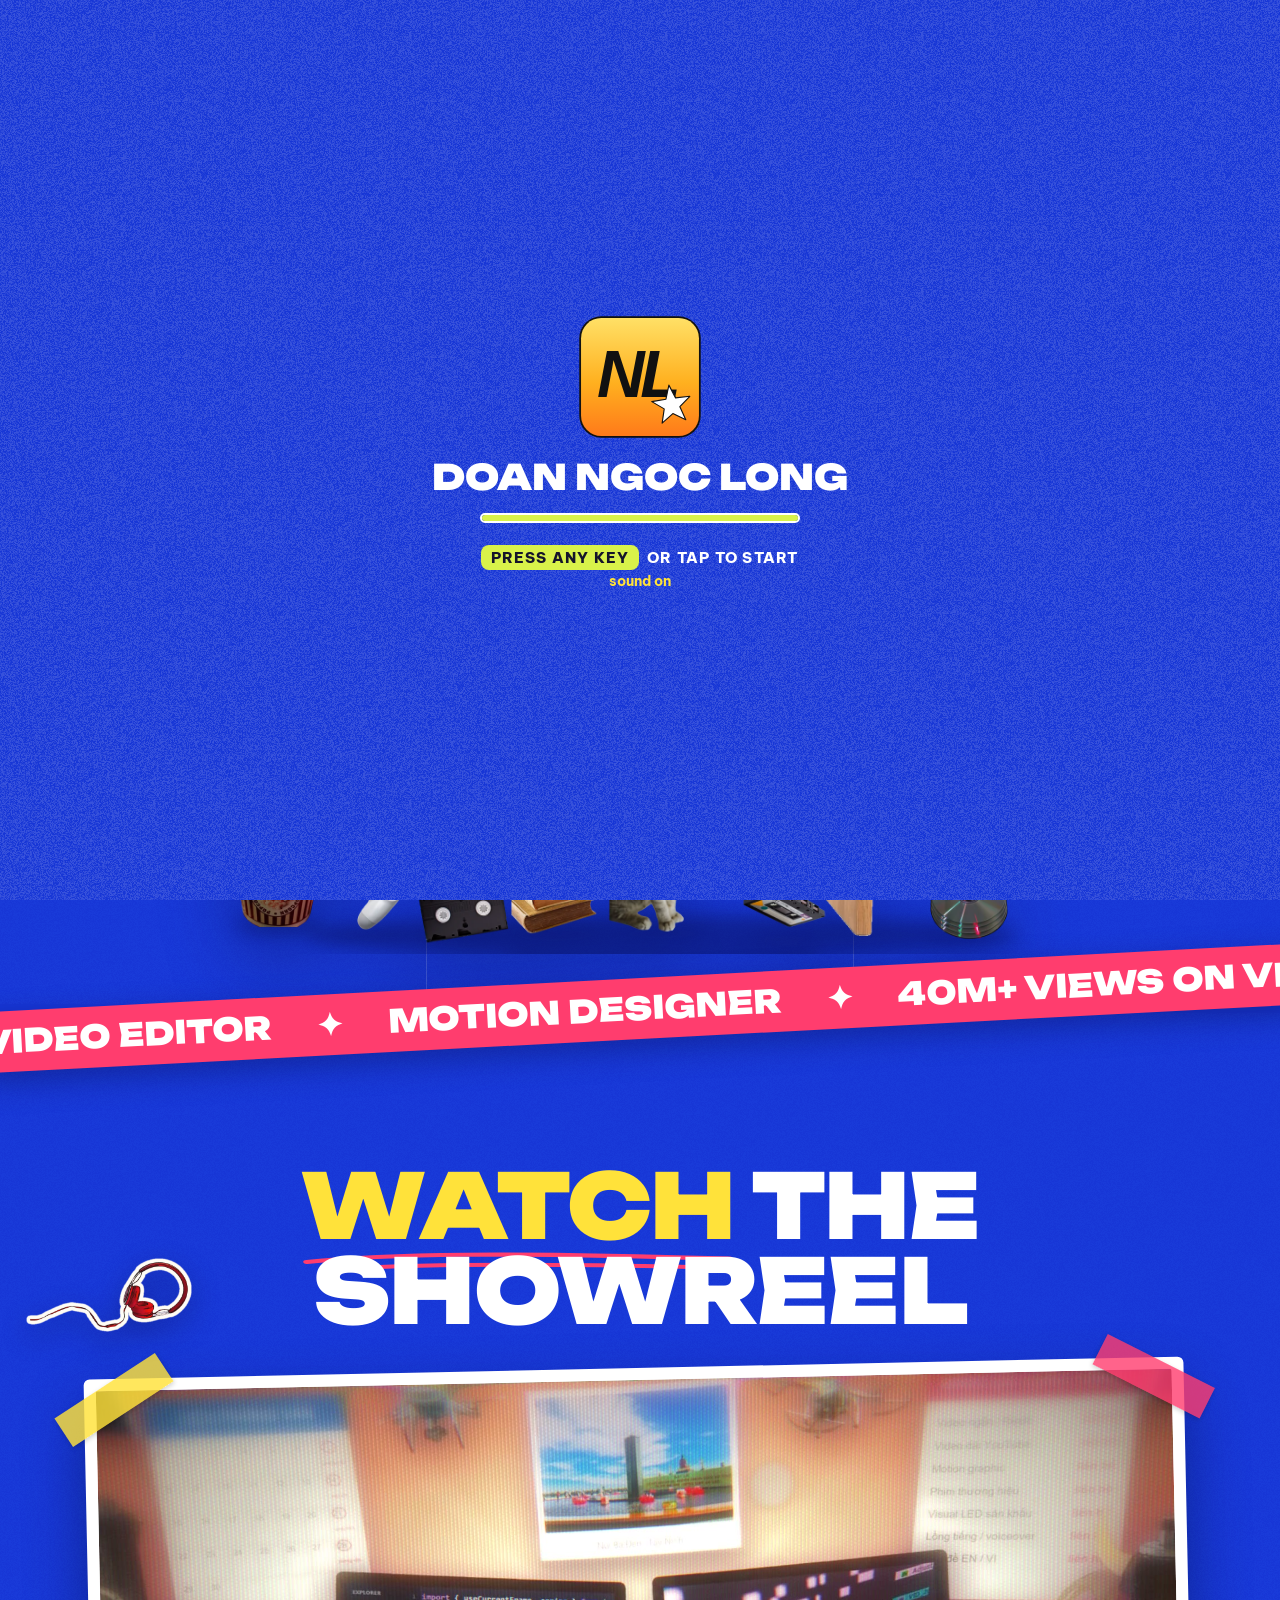
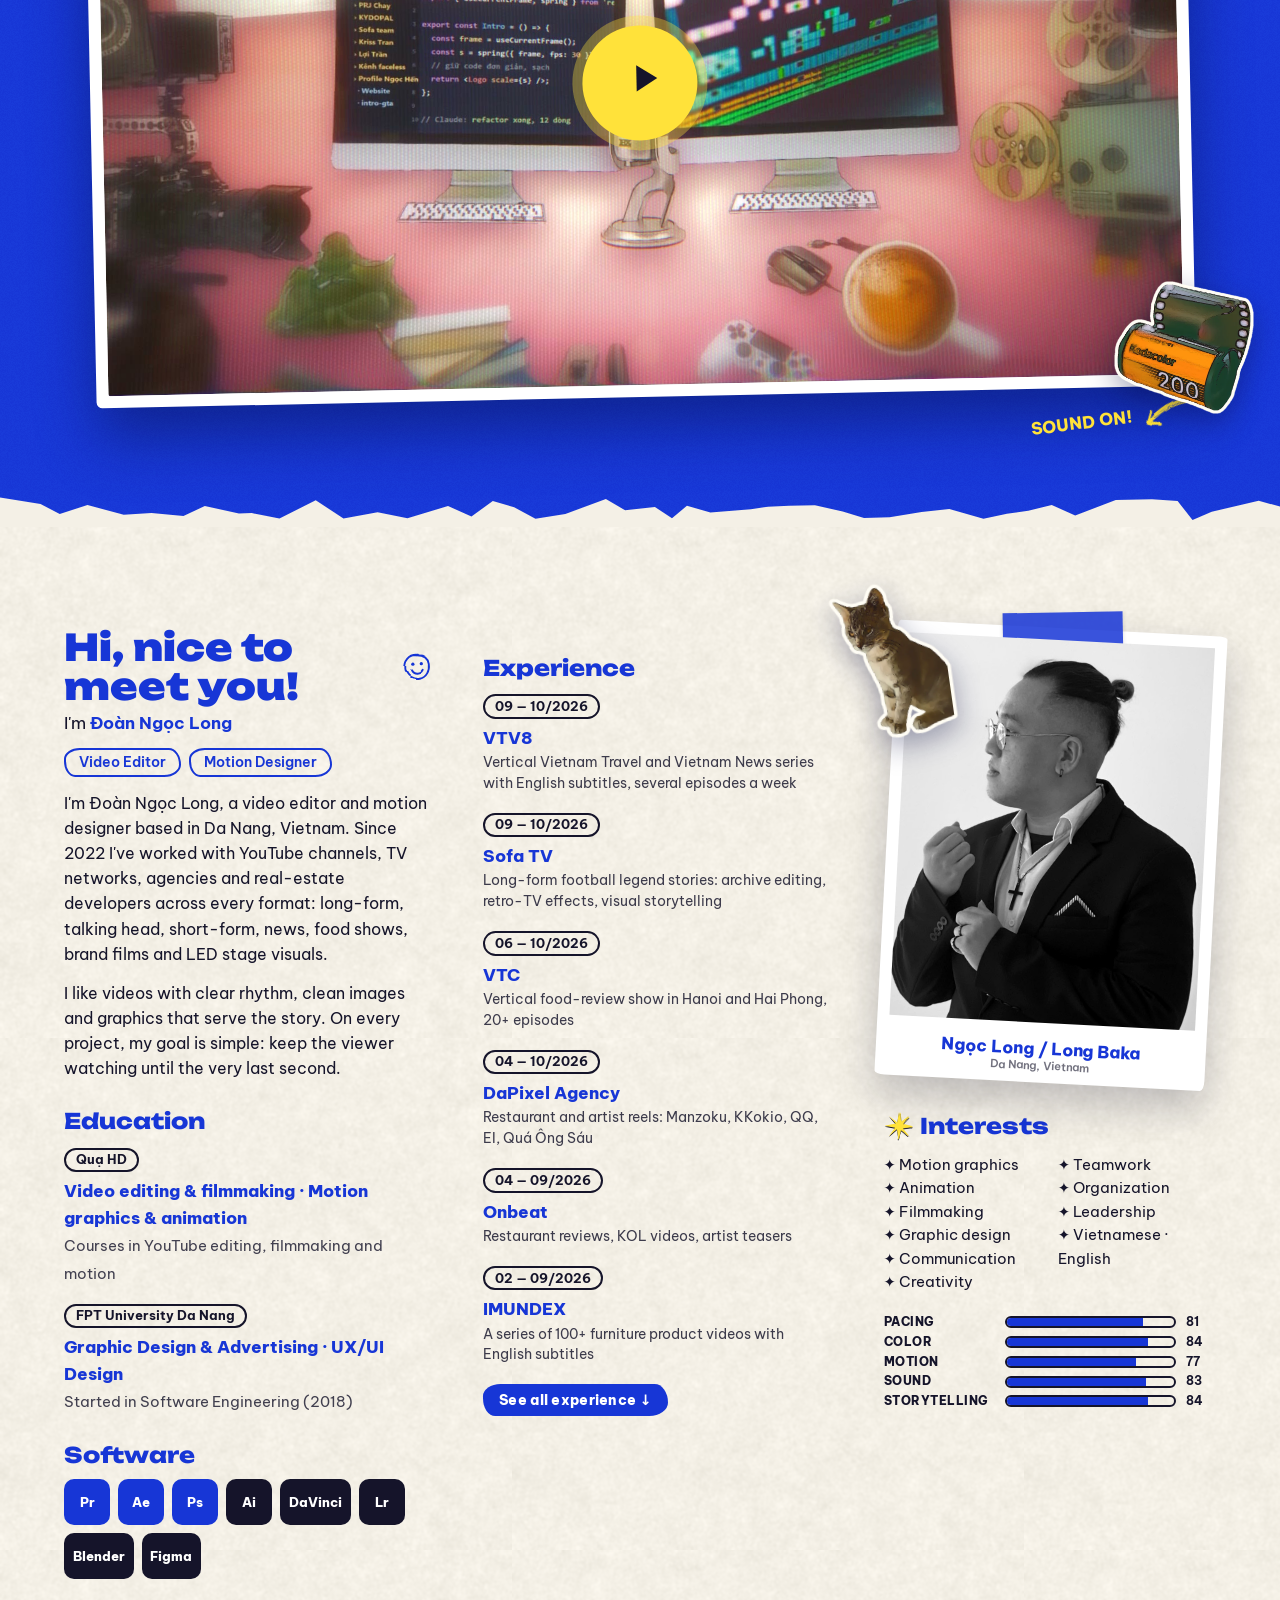
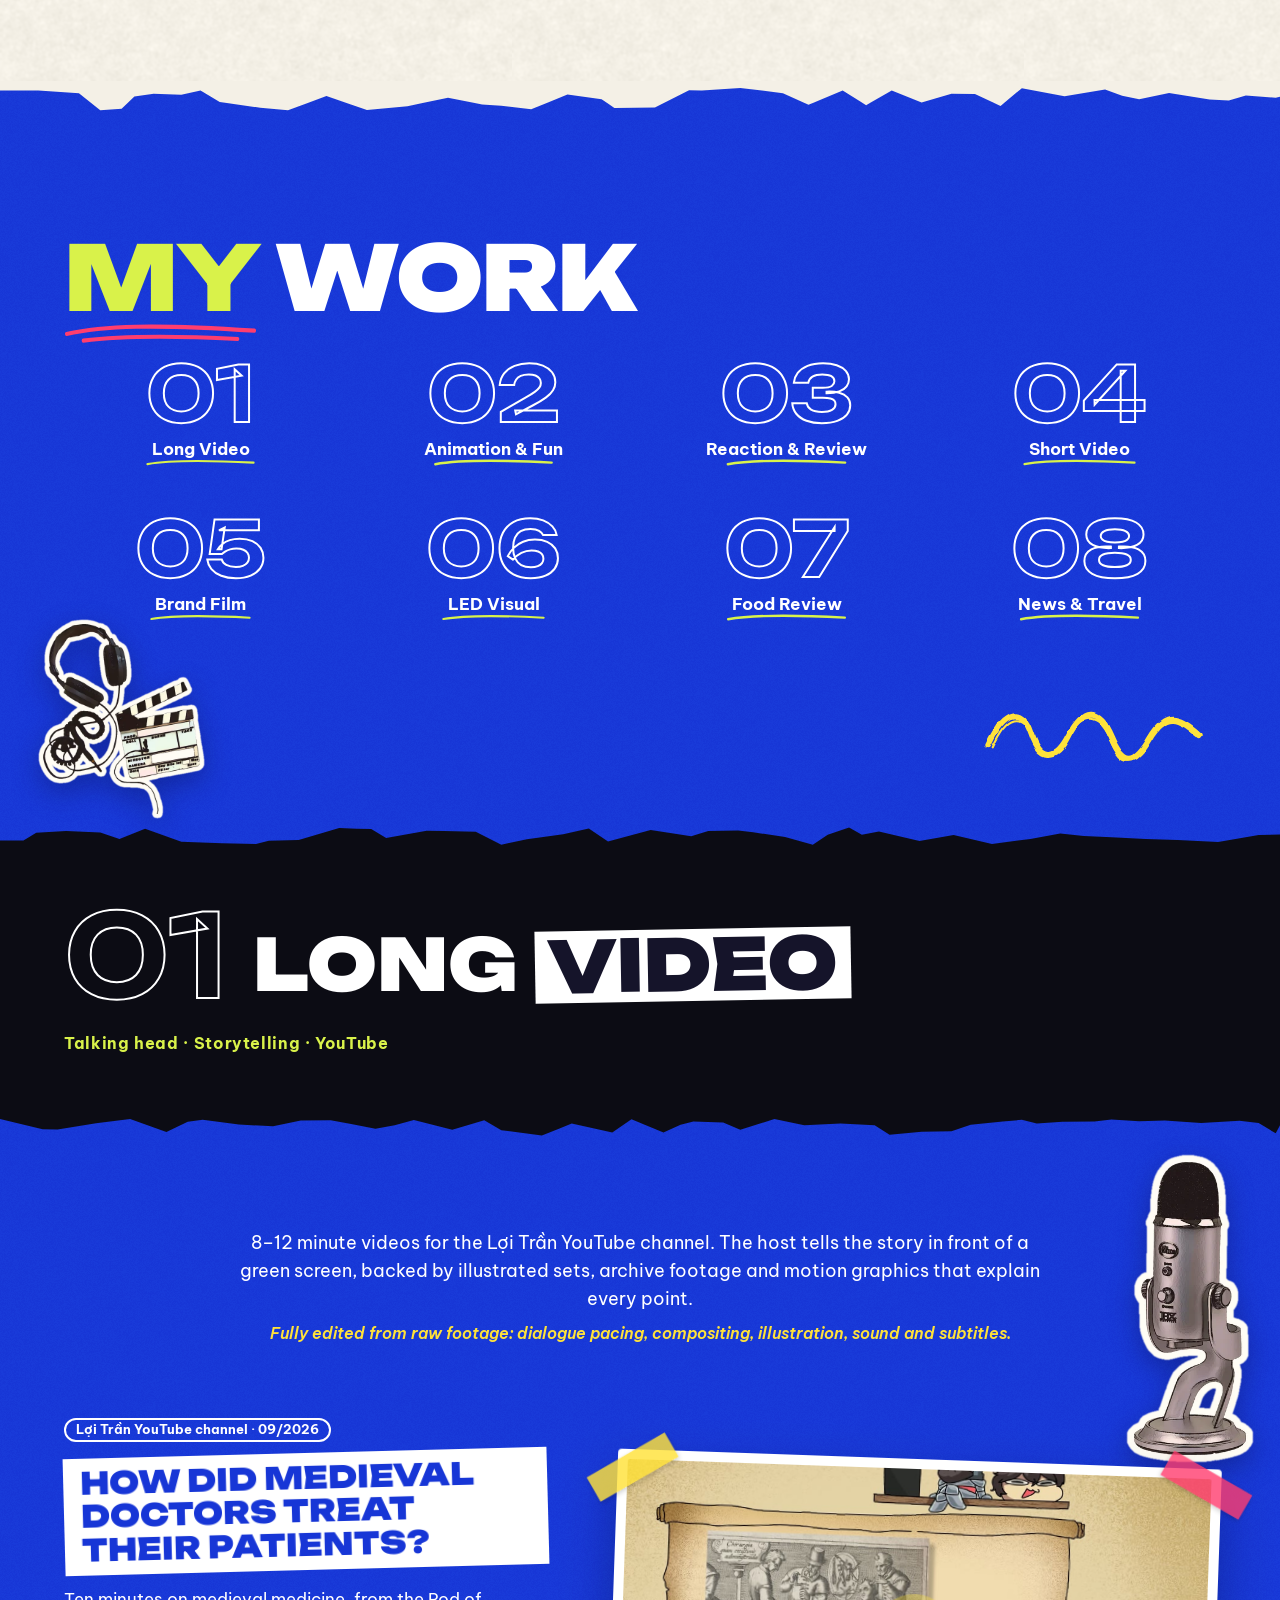
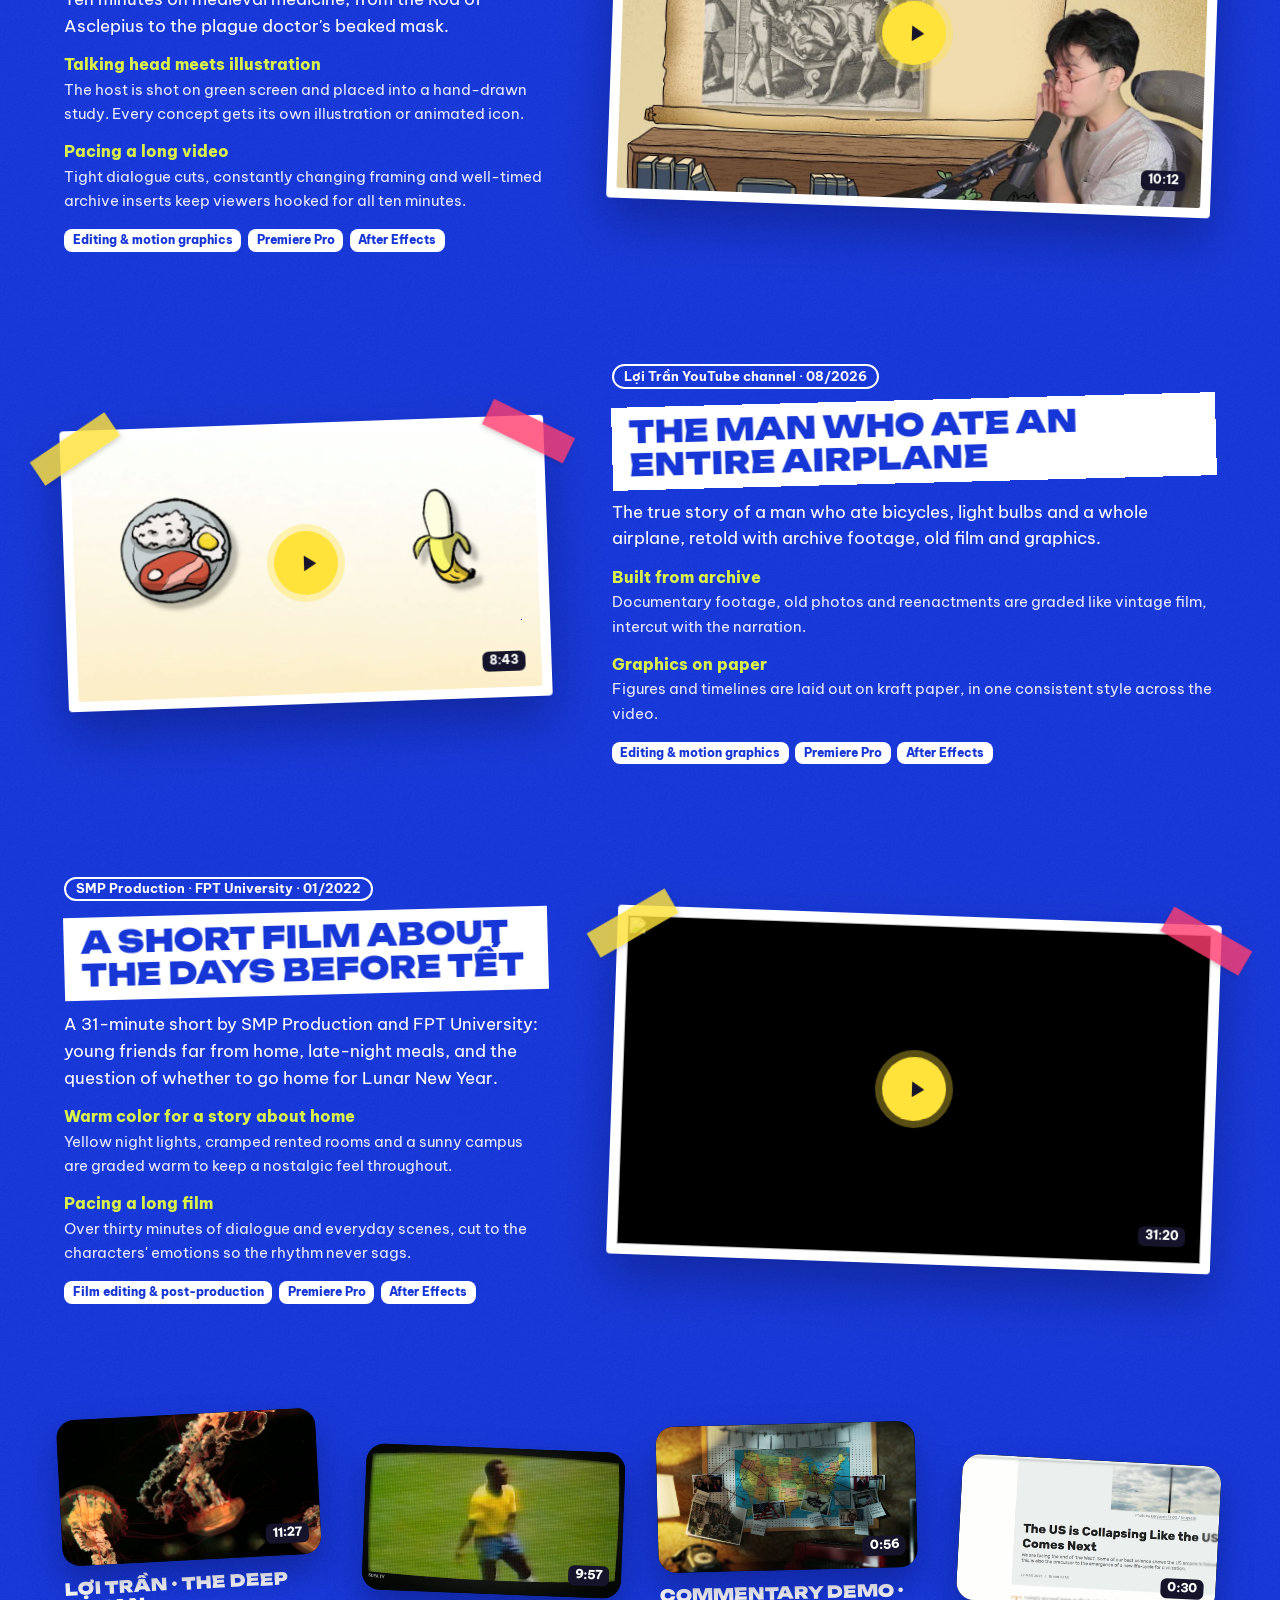
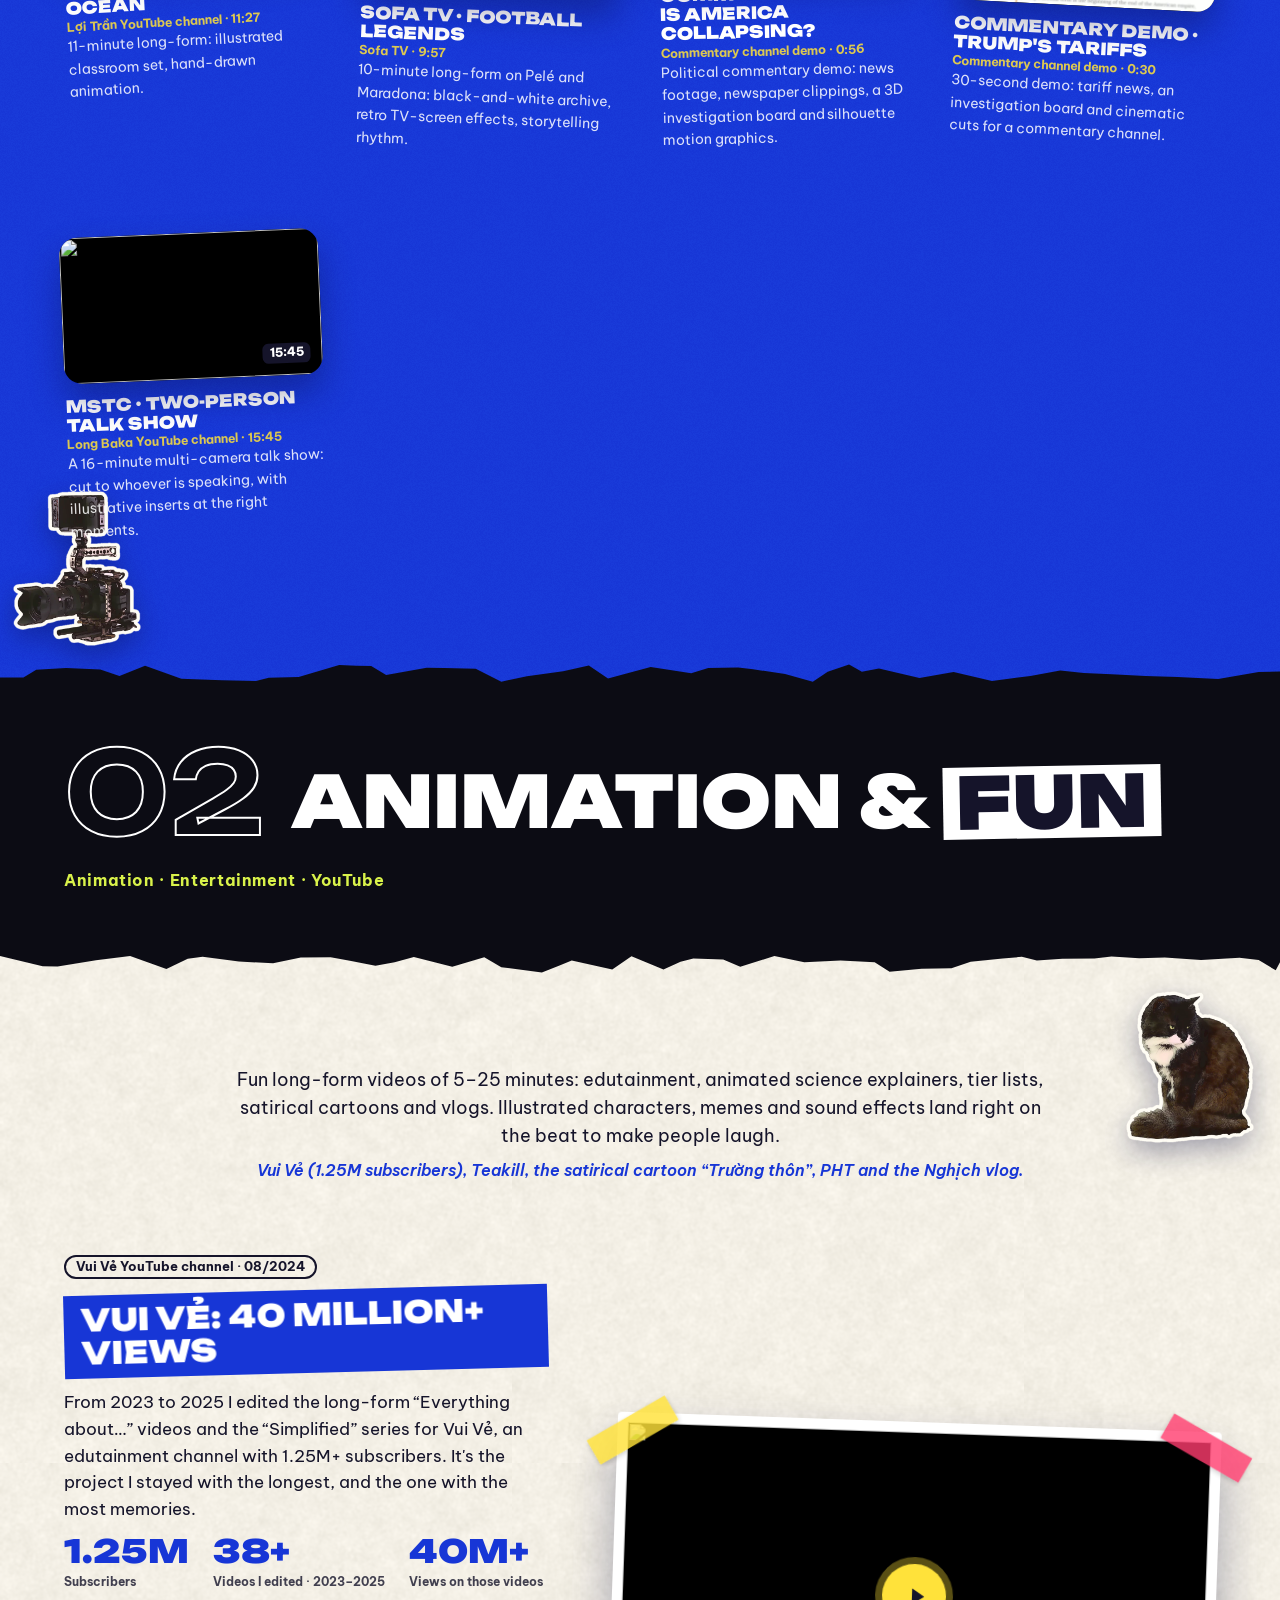
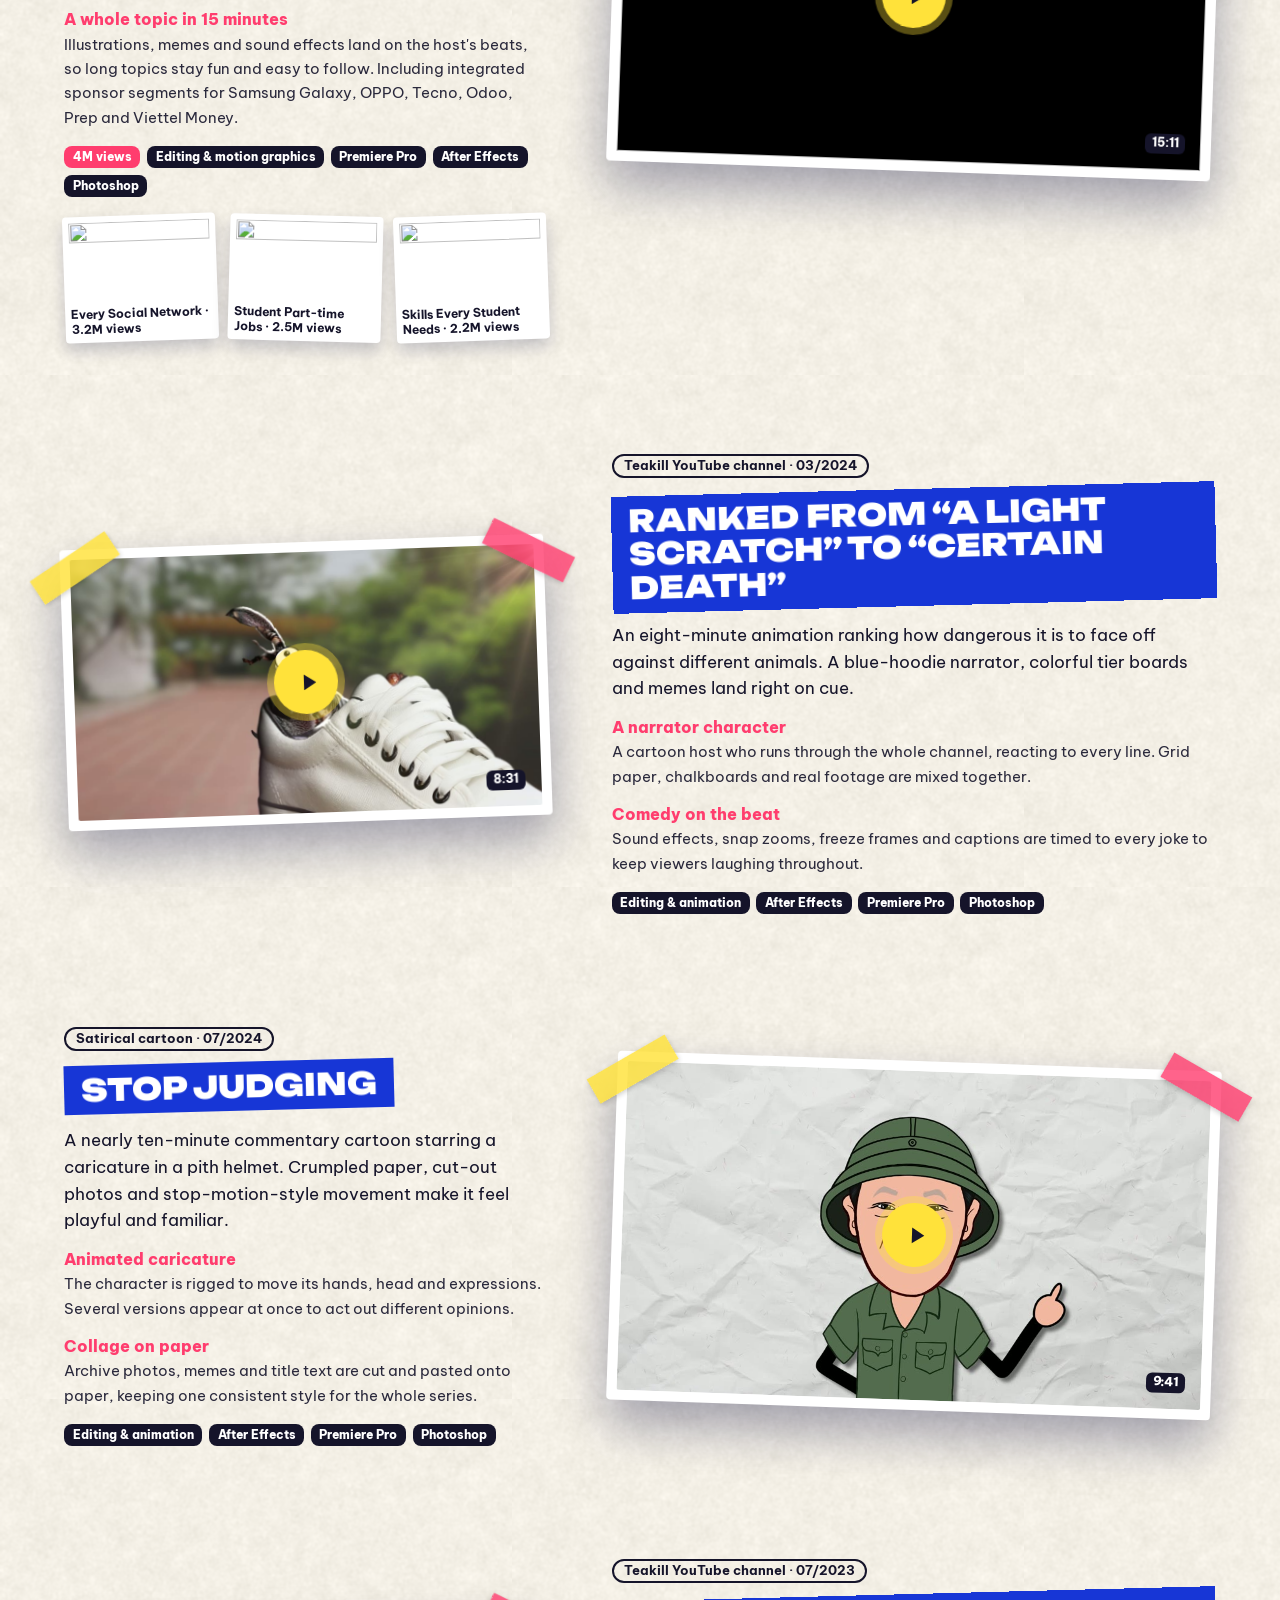
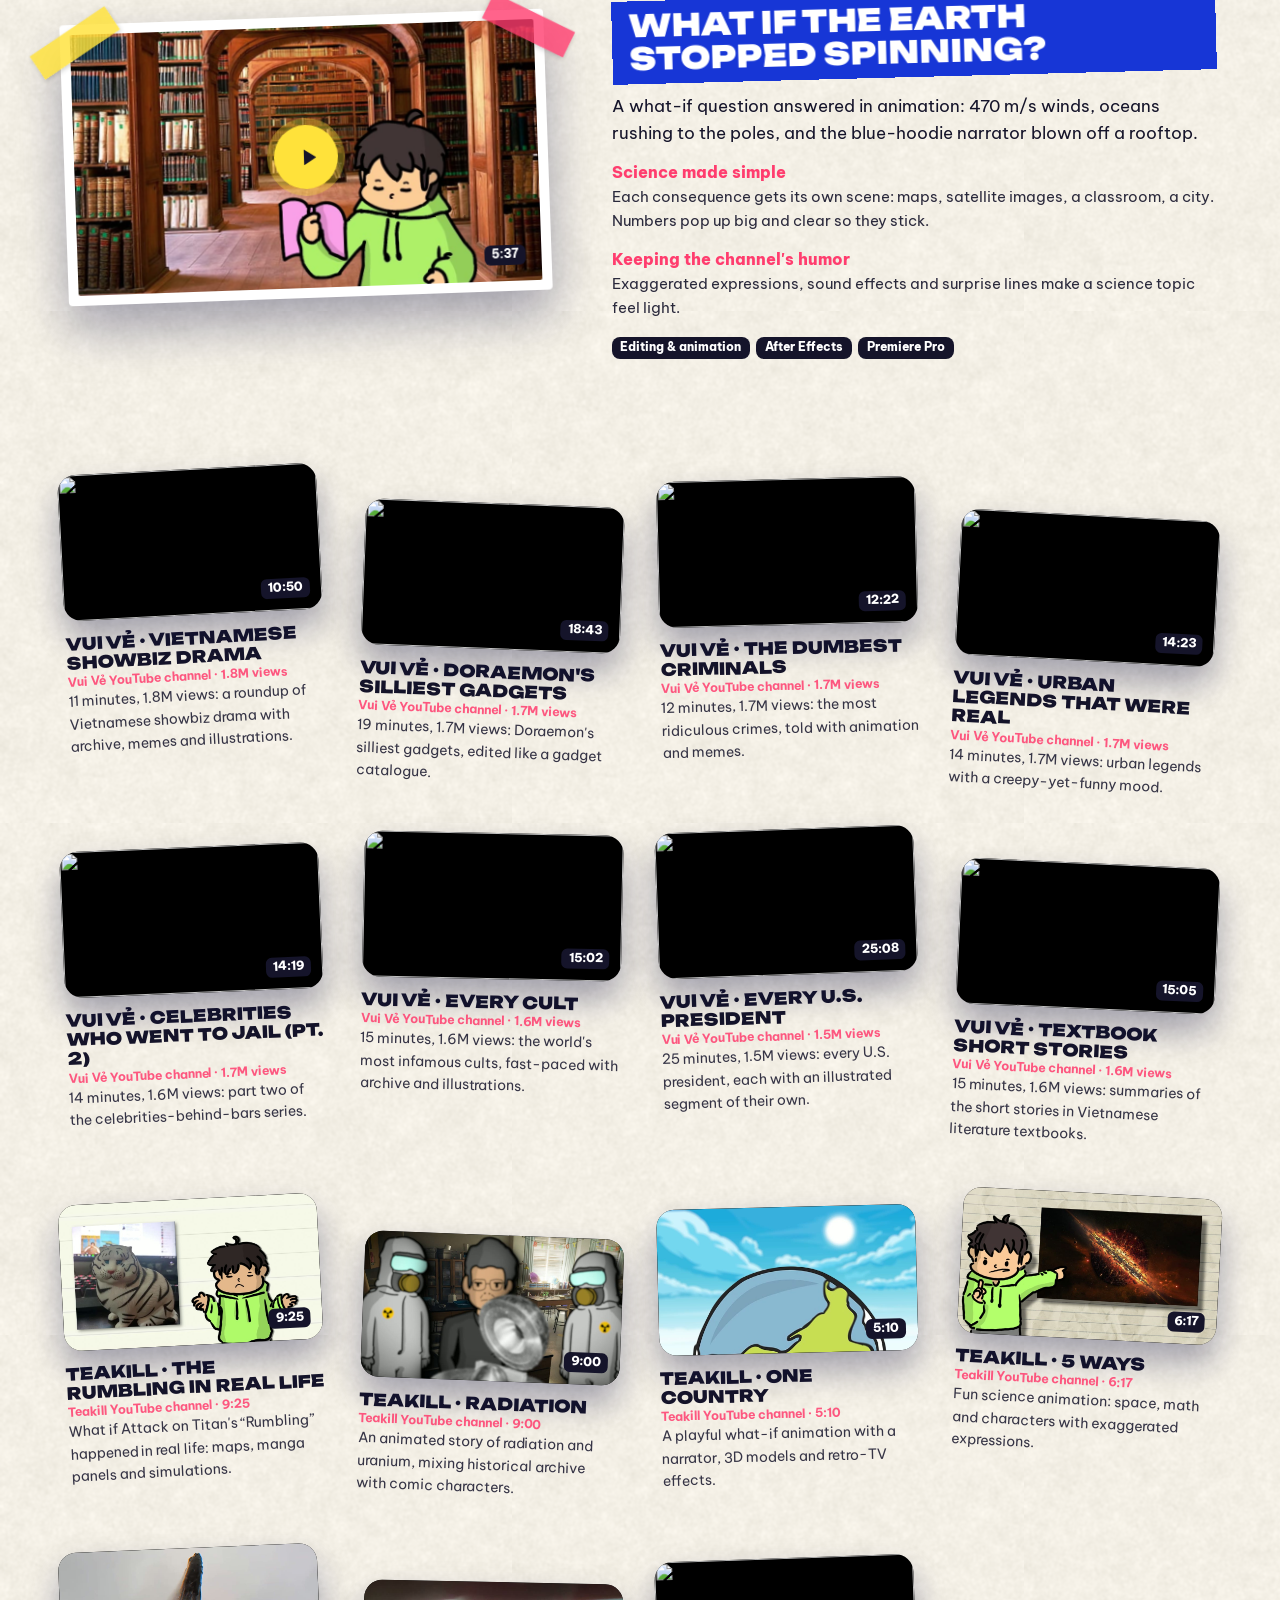
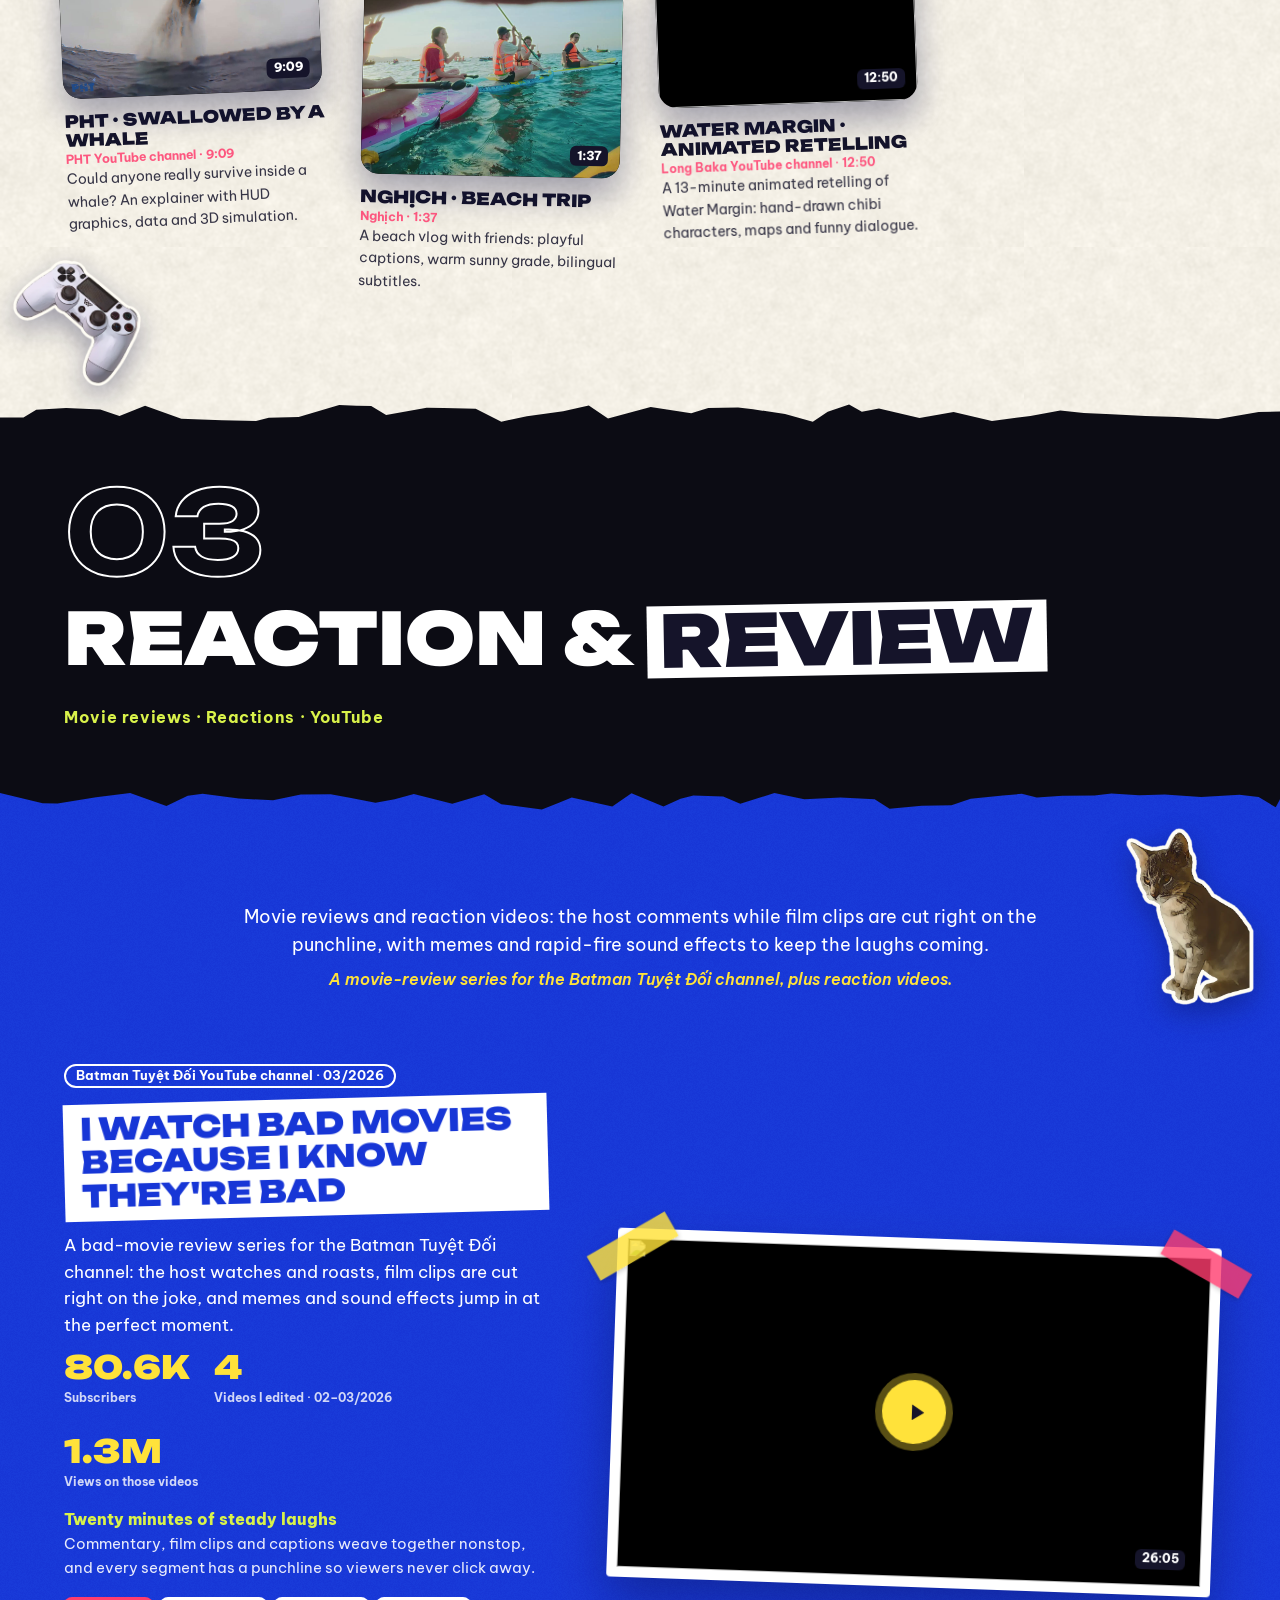
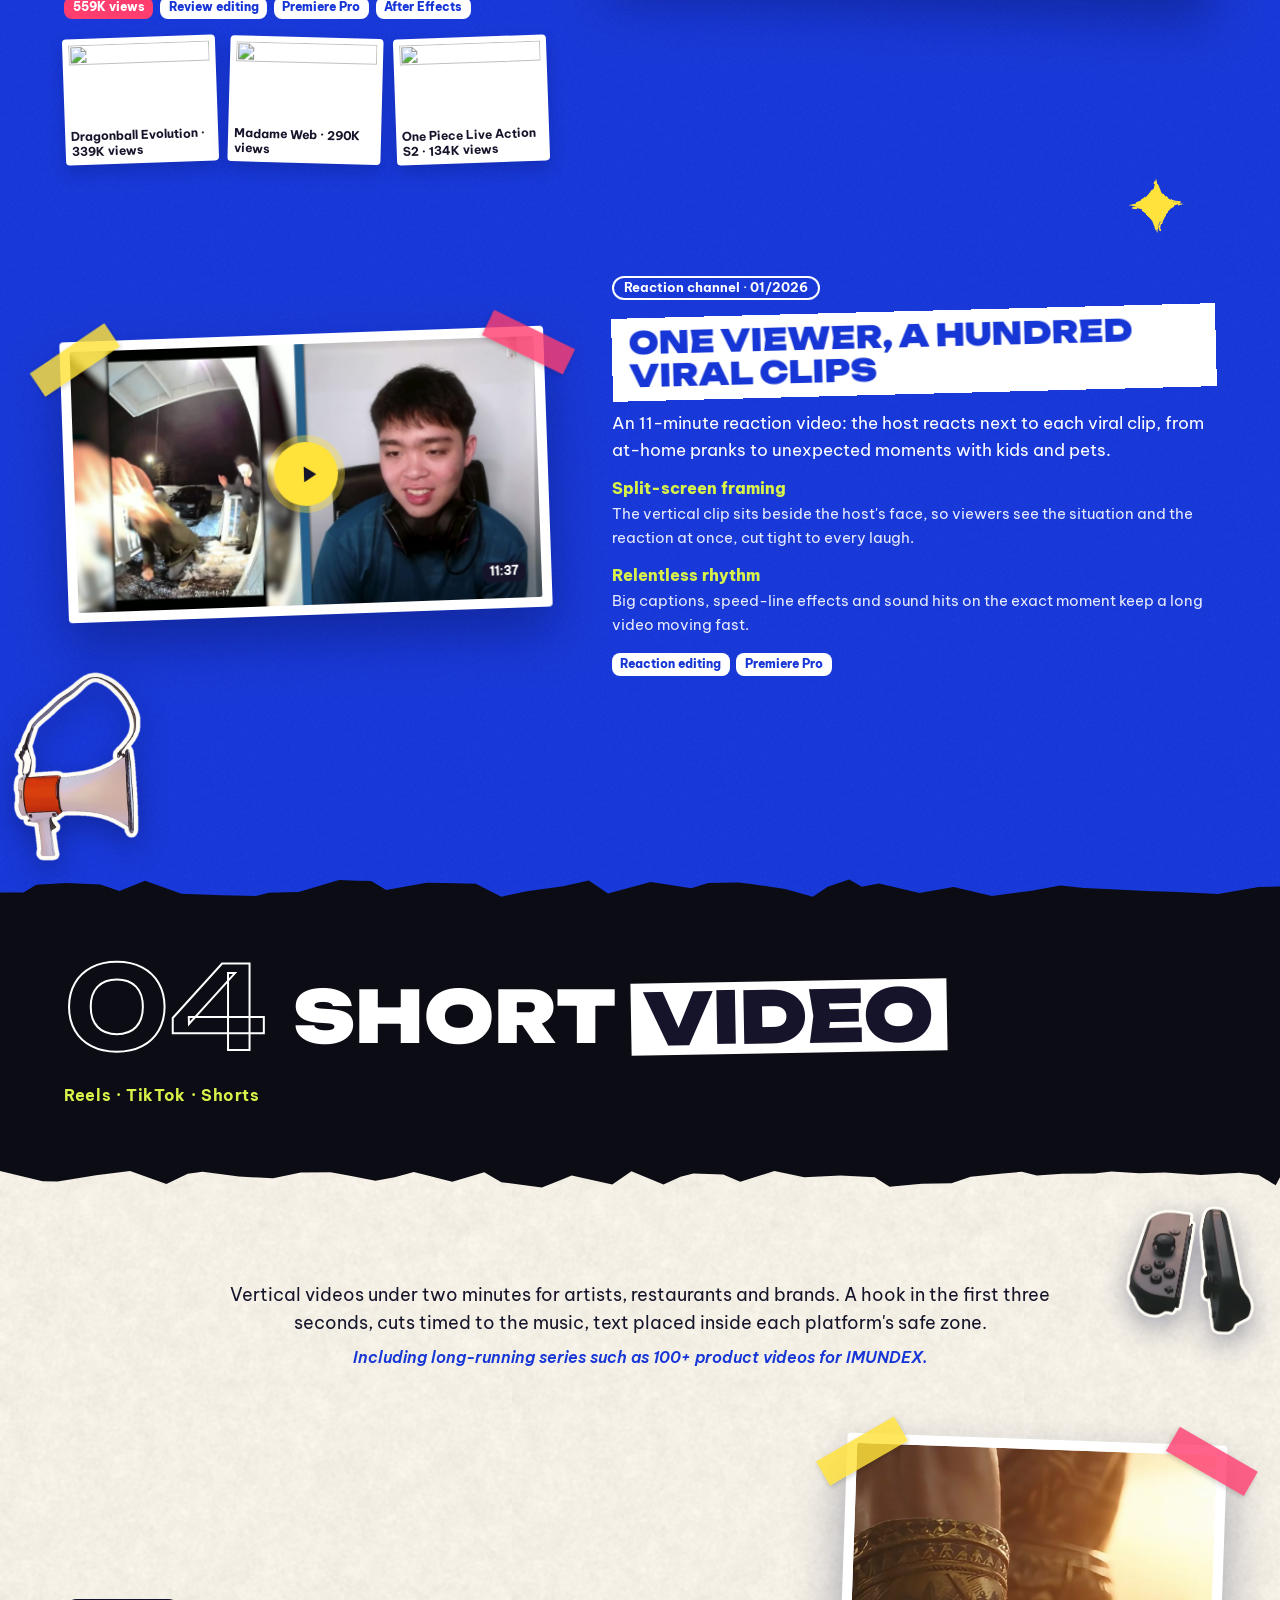
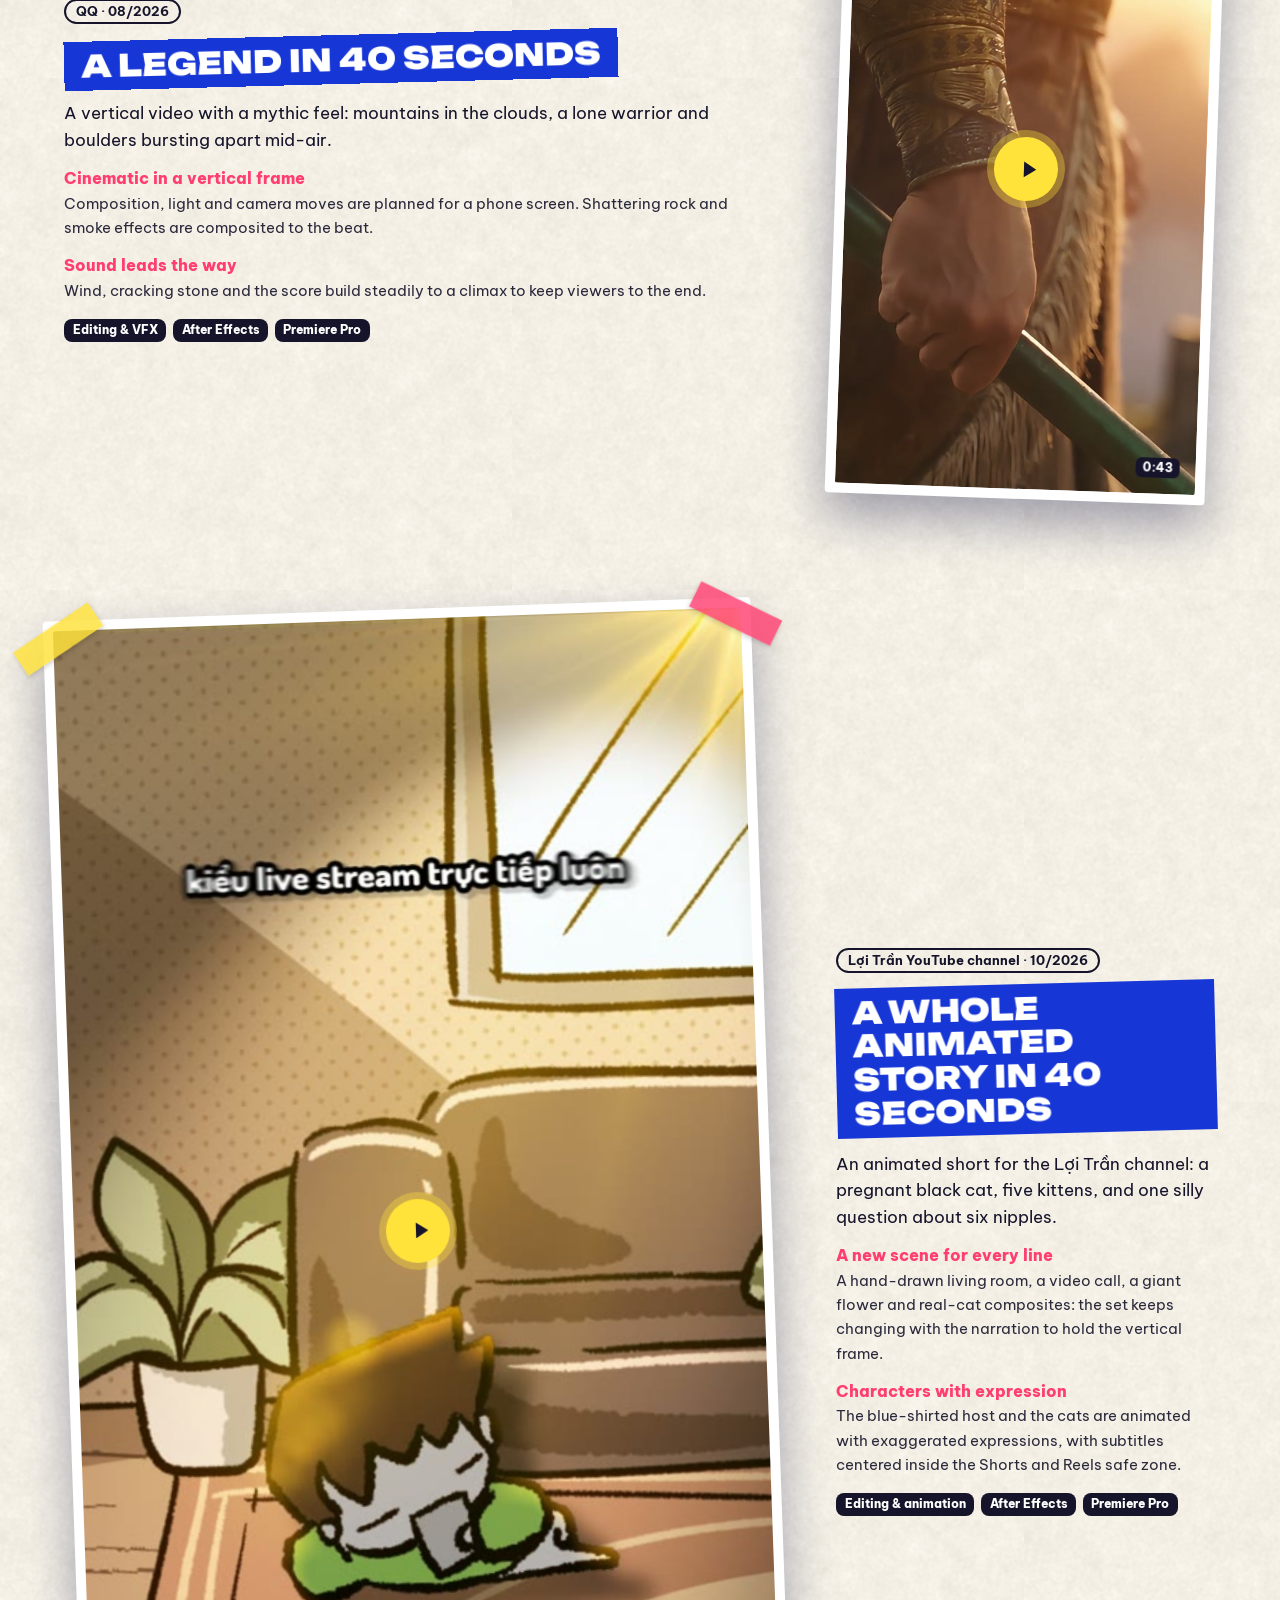
==== commit 7eb56d8f: "EN: sửa giao diện điện thoại (không trượt ngang) và trình phát video dọc đúng tỉ lệ 9:16" ====
--- a/en/index.html
+++ b/en/index.html
@@ -13,7 +13,7 @@
   <link rel="preconnect" href="https://fonts.googleapis.com">
   <link rel="preconnect" href="https://fonts.gstatic.com" crossorigin>
   <link rel="stylesheet" href="https://fonts.googleapis.com/css2?family=Unbounded:wght@600;800;900&family=Be+Vietnam+Pro:wght@400;500;600;700;800&display=swap&subset=vietnamese">
-  <link rel="stylesheet" href="css/gta.css?v=8">
+  <link rel="stylesheet" href="css/gta.css?v=9">
 </head>
 <body>
   <svg width="0" height="0" style="position:absolute" aria-hidden="true">
@@ -181,9 +181,9 @@
     </div>
   </div>
 
-  <script src="js/data-en.js?v=8"></script>
+  <script src="js/data-en.js?v=9"></script>
   <script src="../js/excerpts.js"></script>
-  <script src="js/intro.js?v=8"></script>
-  <script src="js/site.js?v=8"></script>
+  <script src="js/intro.js?v=9"></script>
+  <script src="js/site.js?v=9"></script>
 </body>
 </html>
--- a/en/css/gta.css
+++ b/en/css/gta.css
@@ -19,7 +19,8 @@
 * { box-sizing: border-box; }
 [hidden] { display: none !important; }
 html { scroll-behavior: smooth; scroll-padding-top: 70px; }
-body { margin: 0; background: var(--blue); color: #fff; font: 400 17px/1.6 var(--body); -webkit-font-smoothing: antialiased; overflow-x: hidden; }
+body { margin: 0; background: var(--blue); color: #fff; font: 400 17px/1.6 var(--body); -webkit-font-smoothing: antialiased; overflow-x: hidden; overflow-x: clip; }
+html { overflow-x: clip; }   /* dải chữ nghiêng tràn mép không được làm trang trượt ngang trên điện thoại */
 img, video { display: block; max-width: 100%; }
 a { color: inherit; }
 button { font: inherit; color: inherit; cursor: pointer; }
@@ -306,10 +307,13 @@
 /* ---------- trình phát ---------- */
 .modal { position: fixed; inset: 0; z-index: 100; display: grid; place-items: center; padding: 16px; background: rgba(10, 18, 90, .9); backdrop-filter: blur(8px); }
 .modal-inner { position: relative; width: min(1100px, 100%); display: grid; gap: 1rem; }
-.modal.is-v .modal-inner { width: min(460px, 100%); }
 .modal-frame { background: #000; border: 10px solid #fff; border-radius: 6px; box-shadow: 0 30px 80px rgba(0, 0, 0, .5); transform: rotate(-.6deg); }
 .modal-frame video, .modal-frame iframe { display: block; width: 100%; max-height: 74vh; aspect-ratio: 16/9; border: 0; background: #000; }
-.modal.is-v .modal-frame video { aspect-ratio: 9/16; }
+/* video dọc: lấy chiều cao làm chuẩn để giữ đúng tỉ lệ 9:16, không bị bóp hay viền đen */
+.modal.is-v .modal-inner { width: auto; max-width: 100%; justify-items: center; }
+.modal.is-v .modal-frame { transform: none; }
+.modal.is-v .modal-frame video { width: auto; height: min(70svh, 760px); max-width: calc(100vw - 52px); max-height: none; aspect-ratio: 9/16; object-fit: contain; }
+.modal.is-v .modal-info { width: 100%; max-width: calc(70svh * 9 / 16 + 20px); }
 .modal:not(.is-yt) iframe { display: none; }
 .modal.is-yt video { display: none; }
 .modal-info h3 { margin: 0; font: 900 1.6rem/1.1 var(--wide); text-transform: uppercase; }
